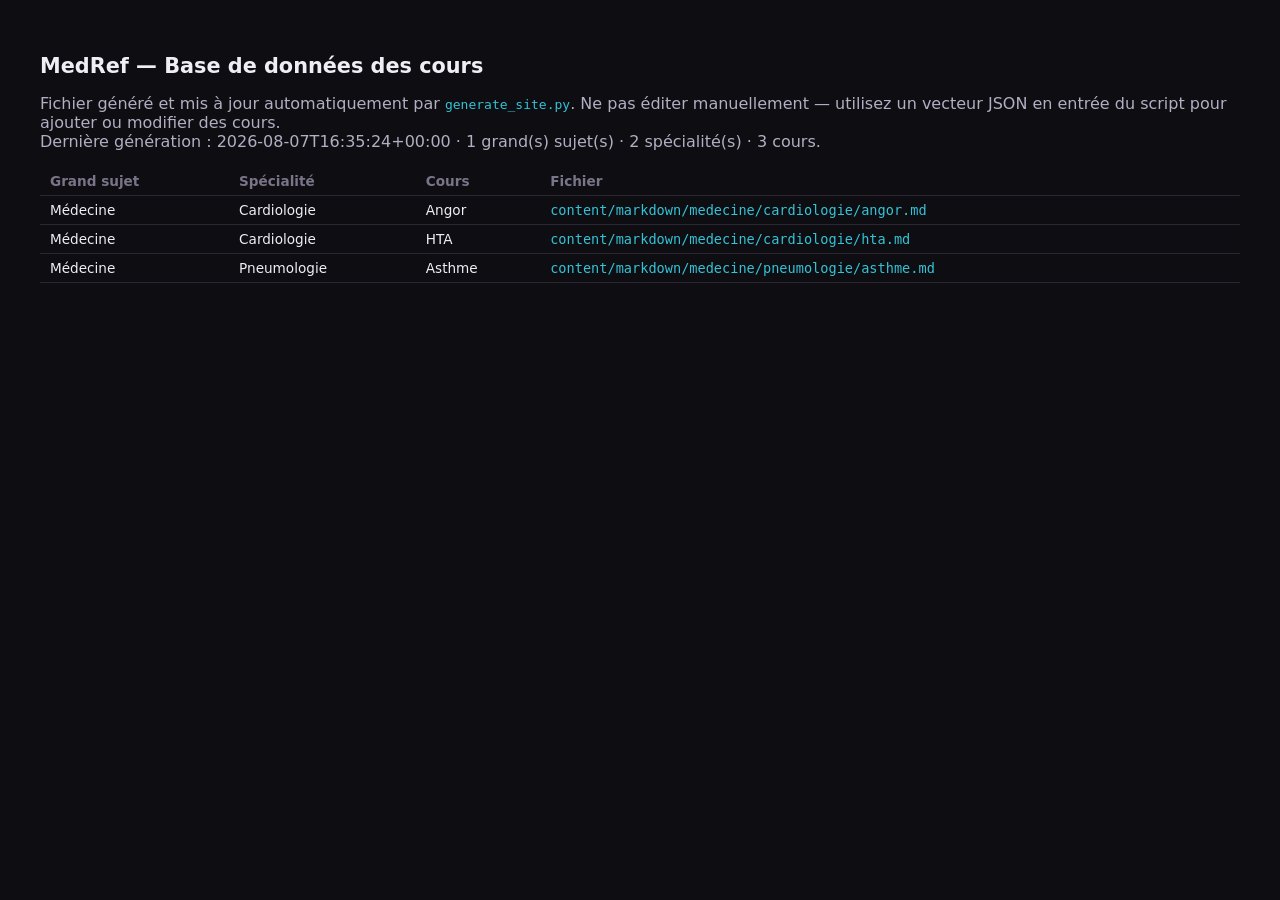
==== content/database.html @ 83025006 "Initial commit" ====
<!DOCTYPE html>
<html lang="fr">
<head>
<meta charset="UTF-8">
<title>MedRef — Base de données des cours (générée automatiquement)</title>
<meta name="robots" content="noindex">
<style>
  body { font-family: system-ui, sans-serif; background:#0e0d12; color:#f0eef5; padding:2rem; }
  h1 { font-size:1.3rem; }
  p { color:#b3aec2; }
  table { border-collapse: collapse; width:100%; font-size:0.85rem; margin-top:1rem; }
  th, td { text-align:left; padding:6px 10px; border-bottom:1px solid #2a2733; }
  th { color:#7a7488; font-weight:600; }
  code { color:#33c3d6; }
</style>
</head>
<body>
<h1>MedRef — Base de données des cours</h1>
<p>
  Fichier généré et mis à jour automatiquement par <code>generate_site.py</code>.
  Ne pas éditer manuellement — utilisez un vecteur JSON en entrée du script pour ajouter ou modifier des cours.
  <br>Dernière génération : 2026-08-07T16:35:24+00:00 ·
  1 grand(s) sujet(s) · 2 spécialité(s) · 3 cours.
</p>
<table>
<thead><tr><th>Grand sujet</th><th>Spécialité</th><th>Cours</th><th>Fichier</th></tr></thead>
<tbody>
<tr><td>Médecine</td><td>Cardiologie</td><td>Angor</td><td><code>content/markdown/medecine/cardiologie/angor.md</code></td></tr><tr><td>Médecine</td><td>Cardiologie</td><td>HTA</td><td><code>content/markdown/medecine/cardiologie/hta.md</code></td></tr><tr><td>Médecine</td><td>Pneumologie</td><td>Asthme</td><td><code>content/markdown/medecine/pneumologie/asthme.md</code></td></tr>
</tbody>
</table>

<!-- Données consommées par le frontend (assets/js/dataLoader.js) : NE PAS RENOMMER cet id. -->
<script type="application/json" id="courses-db">
{
  "generated_at": "2026-08-07T16:35:24+00:00",
  "subjects": [
    {
      "id": "medecine",
      "title": "Médecine",
      "specialties": [
        {
          "id": "cardiologie",
          "title": "Cardiologie",
          "courses": [
            {
              "id": "angor",
              "title": "Angor",
              "slug": "angor",
              "path": "content/markdown/medecine/cardiologie/angor.md",
              "keywords": [
                "douleur thoracique",
                "coronaropathie",
                "angor stable",
                "trinitrine"
              ],
              "search_blob": "Définition L'angor (angine de poitrine) traduit une ischémie myocardique transitoire, le plus souvent liée à une coronaropathie. Signes - Douleur thoracique constrictive - Déclenchée par l'effort - Calmée par le repos ou la trinitrine"
            },
            {
              "id": "hta",
              "title": "HTA",
              "slug": "hta",
              "path": "content/markdown/medecine/cardiologie/hta.md",
              "keywords": [
                "sténose de l'artère rénale",
                "hypertension artérielle",
                "pression artérielle",
                "phéochromocytome",
                "HTA"
              ],
              "search_blob": "Définition L'hypertension artérielle est une élévation chronique de la pression artérielle. Grade PAS PAD --- --- --- 1 140-159 90-99 2 160-179 100-109 Facteur de risque cardiovasculaire majeur."
            }
          ]
        },
        {
          "id": "pneumologie",
          "title": "Pneumologie",
          "courses": [
            {
              "id": "asthme",
              "title": "Asthme",
              "slug": "asthme",
              "path": "content/markdown/medecine/pneumologie/asthme.md",
              "keywords": [
                "corticoïdes inhalés",
                "bronchodilatateur",
                "dyspnée",
                "asthme",
                "DEP"
              ],
              "search_blob": "Définition L'asthme est une maladie inflammatoire chronique des voies aériennes. - Toux - Sibilants - Dyspnée"
            }
          ]
        }
      ]
    }
  ]
}
</script>
</body>
</html>
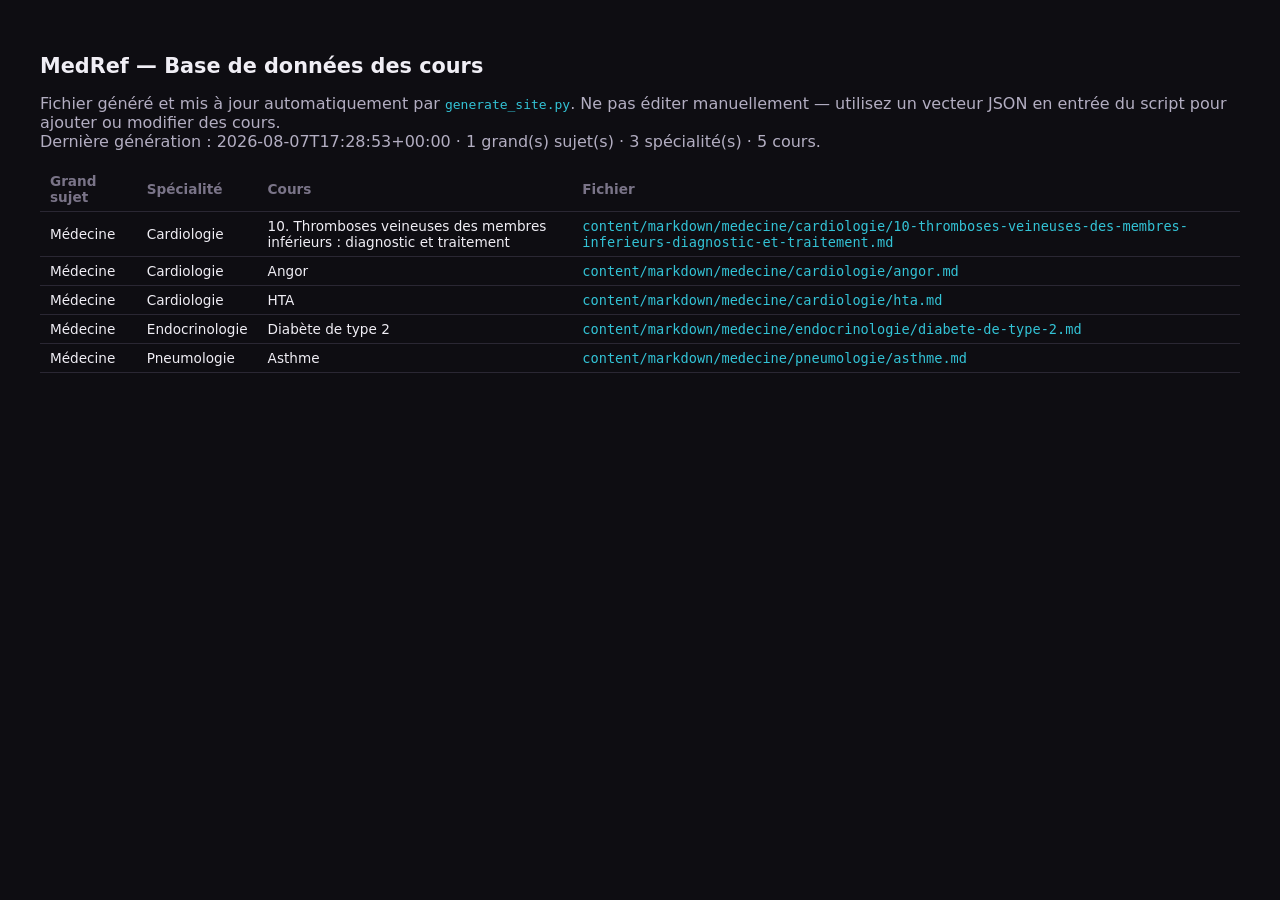
==== commit b10de985: "New Chapters" ====
--- a/content/database.html
+++ b/content/database.html
@@ -19,20 +19,20 @@
 <p>
   Fichier généré et mis à jour automatiquement par <code>generate_site.py</code>.
   Ne pas éditer manuellement — utilisez un vecteur JSON en entrée du script pour ajouter ou modifier des cours.
-  <br>Dernière génération : 2026-08-07T16:35:24+00:00 ·
-  1 grand(s) sujet(s) · 2 spécialité(s) · 3 cours.
+  <br>Dernière génération : 2026-08-07T17:28:53+00:00 ·
+  1 grand(s) sujet(s) · 3 spécialité(s) · 5 cours.
 </p>
 <table>
 <thead><tr><th>Grand sujet</th><th>Spécialité</th><th>Cours</th><th>Fichier</th></tr></thead>
 <tbody>
-<tr><td>Médecine</td><td>Cardiologie</td><td>Angor</td><td><code>content/markdown/medecine/cardiologie/angor.md</code></td></tr><tr><td>Médecine</td><td>Cardiologie</td><td>HTA</td><td><code>content/markdown/medecine/cardiologie/hta.md</code></td></tr><tr><td>Médecine</td><td>Pneumologie</td><td>Asthme</td><td><code>content/markdown/medecine/pneumologie/asthme.md</code></td></tr>
+<tr><td>Médecine</td><td>Cardiologie</td><td>10. Thromboses veineuses des membres inférieurs : diagnostic et traitement</td><td><code>content/markdown/medecine/cardiologie/10-thromboses-veineuses-des-membres-inferieurs-diagnostic-et-traitement.md</code></td></tr><tr><td>Médecine</td><td>Cardiologie</td><td>Angor</td><td><code>content/markdown/medecine/cardiologie/angor.md</code></td></tr><tr><td>Médecine</td><td>Cardiologie</td><td>HTA</td><td><code>content/markdown/medecine/cardiologie/hta.md</code></td></tr><tr><td>Médecine</td><td>Endocrinologie</td><td>Diabète de type 2</td><td><code>content/markdown/medecine/endocrinologie/diabete-de-type-2.md</code></td></tr><tr><td>Médecine</td><td>Pneumologie</td><td>Asthme</td><td><code>content/markdown/medecine/pneumologie/asthme.md</code></td></tr>
 </tbody>
 </table>
 
 <!-- Données consommées par le frontend (assets/js/dataLoader.js) : NE PAS RENOMMER cet id. -->
 <script type="application/json" id="courses-db">
 {
-  "generated_at": "2026-08-07T16:35:24+00:00",
+  "generated_at": "2026-08-07T17:28:53+00:00",
   "subjects": [
     {
       "id": "medecine",
@@ -42,6 +42,43 @@
           "id": "cardiologie",
           "title": "Cardiologie",
           "courses": [
+            {
+              "id": "10-thromboses-veineuses-des-membres-inferieurs-diagnostic-et-traitement",
+              "title": "10. Thromboses veineuses des membres inférieurs : diagnostic et traitement",
+              "slug": "10-thromboses-veineuses-des-membres-inferieurs-diagnostic-et-traitement",
+              "path": "content/markdown/medecine/cardiologie/10-thromboses-veineuses-des-membres-inferieurs-diagnostic-et-traitement.md",
+              "keywords": [
+                "Bas de contention veineuse élastique",
+                "Echo-doppler veineux des MI",
+                "Phlébite bleue de grégaire",
+                "Thrombectomie chirurgicale",
+                "Phlébographie bilatérale",
+                "Phlegmatia alba Dolens",
+                "Sd post-thrombotiques",
+                "Filtre cave inférieur",
+                "Signe de la pancarte",
+                "Triade de Virchow",
+                "Signe de Hommans",
+                "Fibrinolytiques",
+                "Score de Wells",
+                "HBPM préventif",
+                "Streptokinase",
+                "HBPM curatif",
+                "Fondaparinux",
+                "Embolectomie",
+                "Tinzaparine",
+                "Enoxaparine",
+                "Fluindione",
+                "D-dimères",
+                "Warfarine",
+                "urokinase",
+                "HNF",
+                "TCA",
+                "AVK",
+                "INR"
+              ],
+              "search_blob": "Introduction : La TVP des Ml est définie par la constitution, le développement, et la fixation d'un caillot sanguin cruorique dans une ou plusieurs veines sous aponévrotiques des Ml. Sa principale complication reste l'embolie pulmonaire. I. Diagnostic : 1) Diagnostic positif: TDD = phlébite su raie. 1.1) Facteurs prédisposant à la MTE : Triade de Virchow: traumatisme de l'endothélium + stase sanguine + hypercoagulabilité sanguine. Acquis: - Age avancé. - ATCDS de maladie thromboembolique. - Chirurgie (hanche++, genou ... ) - Immobilisation prolongée : Alitement récent, long voyage en avion, ... - Grossesse, post-partum, contraception OP, tamoxifène ... - Cancer +++ : ex : kc de prostate chez l' homme, et kc du sein chez la femme. - Autres : sd de Cokett, cardiopathie, cirrhose, syndrome néphrotique, SAPL. .. Congénitaux : - Résistance à la protéine C activée - Mutation du gène de la prothrombine - Déficit en protéine S, en protéine C, en antithrombine Ill ... 1.2) Clinique : Douleur spontanée ou provoquée du mollet Tension du mollet (= œdème) : signe de Hommans (douleur provoquée à la dorsiflexion), ↓ du ballotement du mollet. Augmentation température cutanée locale. Fébricule avec pouls dissocié (Signe de la pancarte) Présomption clinique selon le score de Wells. Variable Points :--- :---: Parésie, paralysie ou immobilisation plâtrée récente des Ml 1 Chirurgie récente < 4 semaines ou alitement récent > 3 jours 1 Cancer évolutif connu (traitement en cours ou < 6 mois ou palliatif) 1 Sensibilité le long du trajet veineux profond 1 Œdème généralisé du Ml 1 Œdème du mollet > 3 cm par rapport au mollet controlatéral (mesuré 10 cm sous la tubérosité tibiale antérieure) 1 Œdème prenant le godet 1 Développement d'une circulation collatérale superficielle (veines non variqueuses) 1 Diagnostic différentiel de TVP au moins aussi probable que celui de TVP - 2 Probabilité clinique (3 niveaux) Total :--- :---: Faible < 0 Intermédiaire 1 ou 2 Forte > 3 1.3) Paraclinique : Biologie : D-dimères : La valeur prédictive négative d'une élévation des D-dimères est forte (> 95 %). Le diagnostic de MTEV est très peu probable lorsque le taux est normal. Le dosage des D-dimères est donc utilisé essentiellement pour exclure le diagnostic de MTEV chez les patients dont le score de probabilité clinique est faible ou intermédiaire. Echo-doppler veineux des MI : +++ en 1 ère intention si forte probabilité clinique (Sensibilité : 98%, spécificité : 97%). - Perte de la compressibilité de la veine - Signal hyperéchogène intra-huméral. - Circulation collatérale. Phlébographie bilatérale au fil de l'eau avec temps cavographique : - Aspect feuilleté . - Lacune convexe. - Raréfaction du réseau veineux profond par comparaison controlatérale. - Développement d'une collatéralité profonde et/ou superficielle. 2) Diagnostic différentiel : Phlébite superficielle Déchirure musculaire Lymphangite ou érysipèle Syndrome des loges Lymphoedème Compression veineuse extrinsèque 3) Formes clinique"
+            },
             {
               "id": "angor",
               "title": "Angor",
@@ -72,6 +109,27 @@
           ]
         },
         {
+          "id": "endocrinologie",
+          "title": "Endocrinologie",
+          "courses": [
+            {
+              "id": "diabete-de-type-2",
+              "title": "Diabète de type 2",
+              "slug": "diabete-de-type-2",
+              "path": "content/markdown/medecine/endocrinologie/diabete-de-type-2.md",
+              "keywords": [
+                "insulinorésistance",
+                "diabète de type 2",
+                "rétinopathie",
+                "néphropathie",
+                "metformine",
+                "HbA1c"
+              ],
+              "search_blob": "Définition Le diabète de type 2 est une hyperglycémie chronique liée à une insulinorésistance associée à un déficit relatif de l'insulinosécrétion. Critères diagnostiques Critère Seuil --- --- Glycémie à jeun ≥ 1,26 g/L (2 fois) Glycémie aléatoire + symptômes ≥ 2 g/L HbA1c ≥ 6,5 % Complications - Microangiopathiques : rétinopathie, néphropathie, neuropathie - Macroangiopathiques : coronaropathie, AVC, artériopathie des membres inférieurs Le dépistage annuel des complications est indispensable dès le diagnostic. Traitement de première ligne La metformine reste le traitement de première intention en l'absence de contre-indication."
+            }
+          ]
+        },
+        {
           "id": "pneumologie",
           "title": "Pneumologie",
           "courses": [
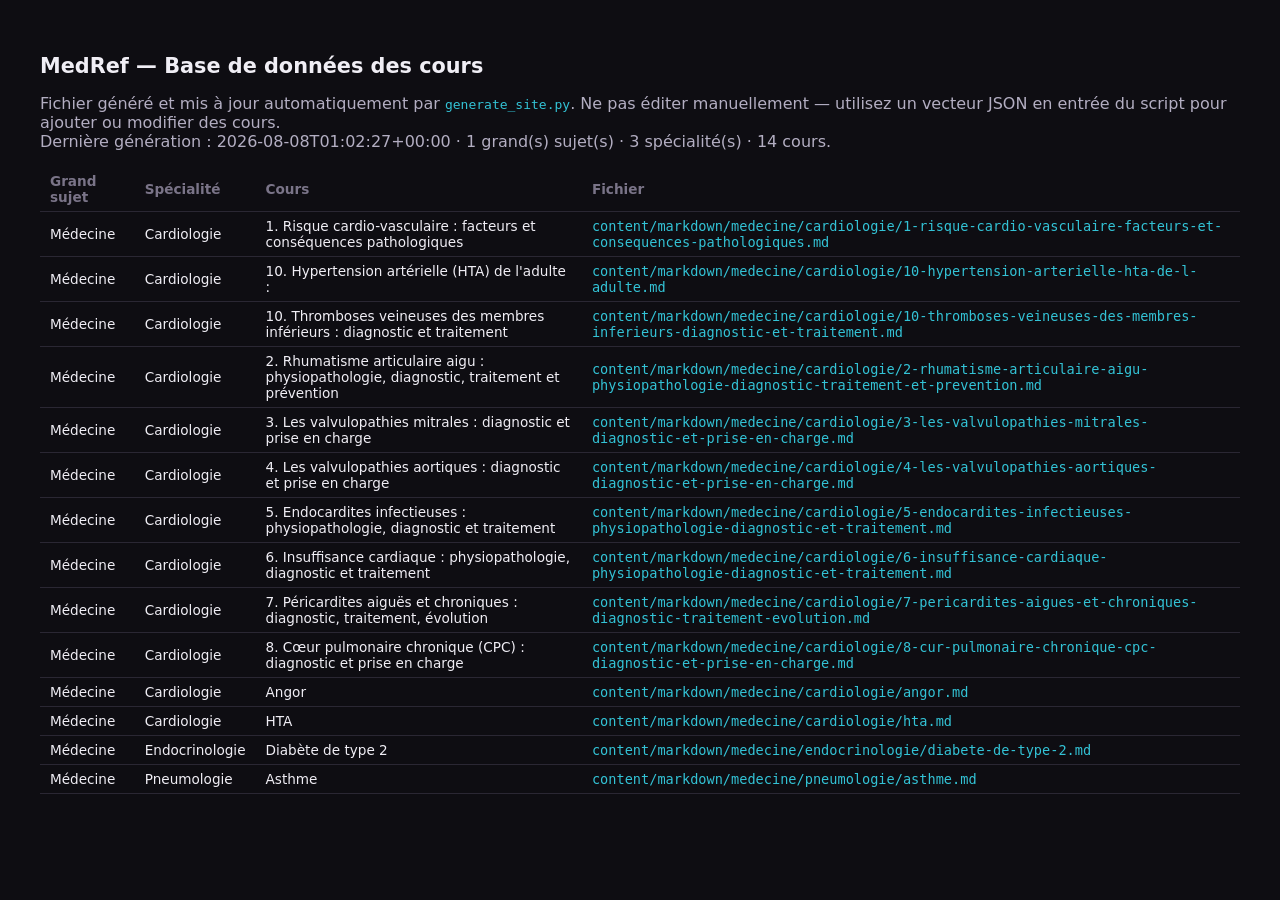
==== commit 0434c0ed: "New Chapters" ====
--- a/content/database.html
+++ b/content/database.html
@@ -19,20 +19,20 @@
 <p>
   Fichier généré et mis à jour automatiquement par <code>generate_site.py</code>.
   Ne pas éditer manuellement — utilisez un vecteur JSON en entrée du script pour ajouter ou modifier des cours.
-  <br>Dernière génération : 2026-08-07T17:28:53+00:00 ·
-  1 grand(s) sujet(s) · 3 spécialité(s) · 5 cours.
+  <br>Dernière génération : 2026-08-08T01:02:27+00:00 ·
+  1 grand(s) sujet(s) · 3 spécialité(s) · 14 cours.
 </p>
 <table>
 <thead><tr><th>Grand sujet</th><th>Spécialité</th><th>Cours</th><th>Fichier</th></tr></thead>
 <tbody>
-<tr><td>Médecine</td><td>Cardiologie</td><td>10. Thromboses veineuses des membres inférieurs : diagnostic et traitement</td><td><code>content/markdown/medecine/cardiologie/10-thromboses-veineuses-des-membres-inferieurs-diagnostic-et-traitement.md</code></td></tr><tr><td>Médecine</td><td>Cardiologie</td><td>Angor</td><td><code>content/markdown/medecine/cardiologie/angor.md</code></td></tr><tr><td>Médecine</td><td>Cardiologie</td><td>HTA</td><td><code>content/markdown/medecine/cardiologie/hta.md</code></td></tr><tr><td>Médecine</td><td>Endocrinologie</td><td>Diabète de type 2</td><td><code>content/markdown/medecine/endocrinologie/diabete-de-type-2.md</code></td></tr><tr><td>Médecine</td><td>Pneumologie</td><td>Asthme</td><td><code>content/markdown/medecine/pneumologie/asthme.md</code></td></tr>
+<tr><td>Médecine</td><td>Cardiologie</td><td>1. Risque cardio-vasculaire : facteurs et conséquences pathologiques</td><td><code>content/markdown/medecine/cardiologie/1-risque-cardio-vasculaire-facteurs-et-consequences-pathologiques.md</code></td></tr><tr><td>Médecine</td><td>Cardiologie</td><td>10. Hypertension artérielle (HTA) de l'adulte :</td><td><code>content/markdown/medecine/cardiologie/10-hypertension-arterielle-hta-de-l-adulte.md</code></td></tr><tr><td>Médecine</td><td>Cardiologie</td><td>10. Thromboses veineuses des membres inférieurs : diagnostic et traitement</td><td><code>content/markdown/medecine/cardiologie/10-thromboses-veineuses-des-membres-inferieurs-diagnostic-et-traitement.md</code></td></tr><tr><td>Médecine</td><td>Cardiologie</td><td>2. Rhumatisme articulaire aigu : physiopathologie, diagnostic, traitement et prévention</td><td><code>content/markdown/medecine/cardiologie/2-rhumatisme-articulaire-aigu-physiopathologie-diagnostic-traitement-et-prevention.md</code></td></tr><tr><td>Médecine</td><td>Cardiologie</td><td>3. Les valvulopathies mitrales : diagnostic et prise en charge</td><td><code>content/markdown/medecine/cardiologie/3-les-valvulopathies-mitrales-diagnostic-et-prise-en-charge.md</code></td></tr><tr><td>Médecine</td><td>Cardiologie</td><td>4. Les valvulopathies aortiques : diagnostic et prise en charge</td><td><code>content/markdown/medecine/cardiologie/4-les-valvulopathies-aortiques-diagnostic-et-prise-en-charge.md</code></td></tr><tr><td>Médecine</td><td>Cardiologie</td><td>5. Endocardites infectieuses : physiopathologie, diagnostic et traitement</td><td><code>content/markdown/medecine/cardiologie/5-endocardites-infectieuses-physiopathologie-diagnostic-et-traitement.md</code></td></tr><tr><td>Médecine</td><td>Cardiologie</td><td>6. Insuffisance cardiaque : physiopathologie, diagnostic et traitement</td><td><code>content/markdown/medecine/cardiologie/6-insuffisance-cardiaque-physiopathologie-diagnostic-et-traitement.md</code></td></tr><tr><td>Médecine</td><td>Cardiologie</td><td>7. Péricardites aiguës et chroniques : diagnostic, traitement, évolution</td><td><code>content/markdown/medecine/cardiologie/7-pericardites-aigues-et-chroniques-diagnostic-traitement-evolution.md</code></td></tr><tr><td>Médecine</td><td>Cardiologie</td><td>8. Cœur pulmonaire chronique (CPC) : diagnostic et prise en charge</td><td><code>content/markdown/medecine/cardiologie/8-cur-pulmonaire-chronique-cpc-diagnostic-et-prise-en-charge.md</code></td></tr><tr><td>Médecine</td><td>Cardiologie</td><td>Angor</td><td><code>content/markdown/medecine/cardiologie/angor.md</code></td></tr><tr><td>Médecine</td><td>Cardiologie</td><td>HTA</td><td><code>content/markdown/medecine/cardiologie/hta.md</code></td></tr><tr><td>Médecine</td><td>Endocrinologie</td><td>Diabète de type 2</td><td><code>content/markdown/medecine/endocrinologie/diabete-de-type-2.md</code></td></tr><tr><td>Médecine</td><td>Pneumologie</td><td>Asthme</td><td><code>content/markdown/medecine/pneumologie/asthme.md</code></td></tr>
 </tbody>
 </table>
 
 <!-- Données consommées par le frontend (assets/js/dataLoader.js) : NE PAS RENOMMER cet id. -->
 <script type="application/json" id="courses-db">
 {
-  "generated_at": "2026-08-07T17:28:53+00:00",
+  "generated_at": "2026-08-08T01:02:27+00:00",
   "subjects": [
     {
       "id": "medecine",
@@ -42,6 +42,68 @@
           "id": "cardiologie",
           "title": "Cardiologie",
           "courses": [
+            {
+              "id": "1-risque-cardio-vasculaire-facteurs-et-consequences-pathologiques",
+              "title": "1. Risque cardio-vasculaire : facteurs et conséquences pathologiques",
+              "slug": "1-risque-cardio-vasculaire-facteurs-et-consequences-pathologiques",
+              "path": "content/markdown/medecine/cardiologie/1-risque-cardio-vasculaire-facteurs-et-consequences-pathologiques.md",
+              "keywords": [
+                "IDM ou mort subite ≤ 55ans chez père ou ≤ 65ans chez mère",
+                "Circonférence abdominale <102cm homme et <88cm femme",
+                "HTA : PAS ≥ 140mmHg et/ou PAD ≥ 90mmHg",
+                "Seuil risque coronarien : 115/75mmHg",
+                "L'hypertrophie ventriculaire gauche",
+                "Homme ≥ 45ans – Femme ≥ 55ans",
+                "Obésité morbide > 40",
+                "Syndrome métabolique",
+                "IMC = Poids/Taille2",
+                "La microalbuminurie",
+                "Surpoids IMC > 27",
+                "Obésité IMC > 30",
+                "Paquets/années",
+                "HDL < 0,40mg/l",
+                "TA≥130/85mmHg",
+                "GAJ ≥1,10g/l",
+                "TG ≥ 1,50g/l"
+              ],
+              "search_blob": "Introduction : = Tout état physiologique, pathologique ou habitudes de vie susceptible de s'associer à une incidence accrue de maladie cardio­ vasculaire. I. FDR cardiovasculaire constitutionnels : non modifiables L'âge : Homme ≥ 45ans – Femme ≥ 55ans Les lésions d'athérosclérose apparaissent précocement et s'aggravent avec l'âge, ceci qui reflète la durée d'exposition d'un individu aux autres facteurs de risque cardiovasculaire. Le sexe : L'homme à un risque d'athérosclérose plus élevé que la femme, cette protection est liée à l'influence bénéfique des œstrogènes naturels sur le profil lipidique, la sensibilité à l'insuline et sur PA, elle disparaît 10-15ans après ménopause. Il est actuellement prouvé que le ttt hormonal substitutif n'est pas protecteur, il ↑ le risque de maladie cardiovasculaire. L'hérédité : Les ATCD familiaux de maladie coronaire précoce, ↑ RCV: IDM ou mort subite ≤ 55ans chez père ou ≤ 65ans chez mère. Facilement accessibles à l'interrogatoire. II. FDR environnementaux modifiables Le diabète : Associé à une ↑ du RCV. ■ Pour le diabète type 1 : le risque apparaît dés l'âge de 30ans, il est d'autant plus important que le contrôle glycémique est mauvais et qu'il y a néphropathie. ■ Le diabète type II et l'intolérance au glucose sont associés à un RCV majeur, en raison de l'association à autres FDR comme l'HTA, l'obésité surtout androïde. L'HTA : PAS ≥ 140mmHg et/ou PAD ≥ 90mmHg Pour le risque d'AVC : relation continue sans effet seuil Pour le risque coronarien : relation continue avec effet seuil : 115/75mmHg Le tabac : En plus de son effet carcinogène, le tabagisme est un FDR majeur d'athérosclérose qu'il soit actif ou passif, effets délétères liés à la quantité quotidienne consommée, l'âge de début et la durée de l'exposition : chiffré en paquets/années (nombre de paquets/jour x le nombre d'années d'exposition). Le risque ↑ linéairement avec l' ↑ nombre de paquets/années. Mécanismes : stress oxydatif VC, hémoconcentration, hyperfibrinémie : agression de l'endothélium vasculaire. Les dyslipidémies : FDR important pour les coronaropathies : l'élévation du cholestérol total est de sa fraction LDL, la diminution du HDL. L'obésité : Evaluée par l'indice de masse corporelle IMC = Poids/Taille2. Surpoids IMC > 27, Obésité IMC > 30, Obésité morbide > 40 C'est l'obésité androïde avec une élévation de la masse grasse intra abdominale qui ↑ le plus le RCV ; elle est mesurée par la circonférence abdominale (<102cm homme et <88cm femme) Le syndrome métabolique : entité clinico-biologique défini par l'association d'au moins 3 des FDR suivants : – GAJ ≥1,10g/l – TA≥130/85mmHg – TG ≥ 1,50g/l – HDL < 0,40mg/l – Obésité androïde. Autres FDR : de + en + nombreux ■ L'hypertrophie ventriculaire gauche ■ La sédentarité ■ La microalbuminurie ■ Les facteurs psychosociaux ■ Le traitement substitutif de la ménopause : ↑ le risque de survenue d'événement cardiovasculaire, d'événements thromboemboliques et d'AVC chez les femmes ménopausées avec ou sans "
+            },
+            {
+              "id": "10-hypertension-arterielle-hta-de-l-adulte",
+              "title": "10. Hypertension artérielle (HTA) de l'adulte :",
+              "slug": "10-hypertension-arterielle-hta-de-l-adulte",
+              "path": "content/markdown/medecine/cardiologie/10-hypertension-arterielle-hta-de-l-adulte.md",
+              "keywords": [
+                "Triade classique : HTA, Œdème, Protéinurie",
+                "Corticothérapie prénatale < 34 SA",
+                "Protéinurie ≥ 0,3 g/24h",
+                "Objectif <140/90mmHg",
+                "Objectif <130/80mmHg",
+                "Grade 1 PAS 140-159",
+                "Grade 2 PAS 160-179",
+                "Hydrochlorothiazide",
+                "Toxémie gravidique",
+                "Grade 3 PAS ≥ 180",
+                "Alpha méthyl Dopa",
+                "INC VI - OMS 99",
+                "Régime hyposodé",
+                "Sulfate de Mg2+",
+                "Spironolactone",
+                "HELLP syndrome",
+                "PAS ≥ 140mmHg",
+                "PAD ≥ 90mmHg",
+                "Nicardipine",
+                "Furosémide",
+                "Nifédipine",
+                "Captopril",
+                "Valsartan",
+                "Eclampsie",
+                "Ramipril",
+                "Losartan",
+                "Aténolol"
+              ],
+              "search_blob": "Epidémiologie, physiopathologie, classification, Etiologies des HT A secondaires, Traitement de l'HTA essentielle, évolution Hypertension artérielle de la grossesse: diagnostic, complications, traitement Epidémiologie, physiopathologie, classification I. Epidémiologie : Maladie chronique très fréquente ➔ problème majeur de santé publique. Prévalence élevée aux alentours de 25% au monde. 1ère cause de mortalité (OMS): 17 millions/ an Facteur de risque cardiovasculaire majeur. Facteurs prédisposant de l'HTA essentielle : - Âge : prévalence 1' chez les sujets âgés - Sexe : homme> femme - Facteurs génétiques: ATCD familiaux, race noire - Facteurs environnementaux : consommation excessive de sel, alcool, tabac, obésité ... II. Physiopathologie : 1) Facteurs de la pression artérielle : La PA dépend de 4 facteurs : Débit cardiaque (DC) Volume du sang artériel (volémie) Elasticité de parois artérielles (compliance artérielle) Résistances périphériques RP (calibre des artérioles) 2) Régulation de la PA: la PA est régulée en permanence. Cette régulation est à court terme nerveuse (met en jeu les barorécepteurs), à moyen terme neurohormonale et à long terme hormonale (SRAA). 3) Types de l'HTA: HTA essentielle (95%) : sans cause évidente, multifactorielle. HTA secondaire (5%) : cause endocrinienne ou rénale identifiée. III. Classification : ☞ INC VI - OMS 99 CATEGORIE TA SYSTOLIQUE (mmHg) TA DIASTOLIQUE (mmHg) :--- :--- :--- TA OPTIMALE < 120 < 80 TA NORMALE < 130 < 85 TAN/HAUTE 130 - 139 85 - 89 - HYPERTENSION GRADE III 140 - 159 90- 99 GRADE II 160 - 179 100 - 109 GRADE I ≥ 180 ≥ 110 ► Confirmer le diagnostic avec des mesures tensionnelles en dehors du cabinet médical. ► Pour évaluer le pronostic, on prend en compte l'existence des autres facteurs de risque. Autre facteur de risque et histoire de la maladie Pression artérielle (mmHg) :--- :--- :--- :--- Grade 1 (HTA légère) PAS 140-159 ou PAD 90-99 Grade 2 (HTA modérée) PAS 160-179 ou PAD 100-109 Grade 3 (HTA sévère) PAS ≥ 180 ou PAD ≥ 110 I - Pas d'autre facteur de risque Risque faible Risque moyen Risque élevé II - 1-2 facteurs de risque Risque moyen Risque moyen Risque très élevé III - 3 facteurs de risque ou plus ou atteinte des organes cibles ou diabète Risque élevé Risque élevé Risque très élevé IV - Pathologies cardiovasculaires associées Risque très élevé Risque très élevé Risque très élevé Etiologies des HTA secondaires HTA réno-vasculaire (sténose de l'artère rénale) : Etiologie la + fréquente, curable par la revascularisation. Coarctation de l'aorte: HTA, souffle systolique éjectionnel, absence pouls fémoral Causes rénales : - IRC - Néphropathies glomérulaires chroniques, - Néphropathies tubulo-interstitielles, - Néphropathies vasculaires, - Polykystose rénale. Causes endocriniennes : - Hyper aldostéronisme primaire : adénome le plus souvent, parfois hyperplasies bilatérales des surrénales. - Phéochromocytome (sécrétion adrénaline et NA) - Cushing - Acromégalie - Hyperthyroïdie - Hyperparathyroï"
+            },
             {
               "id": "10-thromboses-veineuses-des-membres-inferieurs-diagnostic-et-traitement",
               "title": "10. Thromboses veineuses des membres inférieurs : diagnostic et traitement",
@@ -80,6 +142,237 @@
               "search_blob": "Introduction : La TVP des Ml est définie par la constitution, le développement, et la fixation d'un caillot sanguin cruorique dans une ou plusieurs veines sous aponévrotiques des Ml. Sa principale complication reste l'embolie pulmonaire. I. Diagnostic : 1) Diagnostic positif: TDD = phlébite su raie. 1.1) Facteurs prédisposant à la MTE : Triade de Virchow: traumatisme de l'endothélium + stase sanguine + hypercoagulabilité sanguine. Acquis: - Age avancé. - ATCDS de maladie thromboembolique. - Chirurgie (hanche++, genou ... ) - Immobilisation prolongée : Alitement récent, long voyage en avion, ... - Grossesse, post-partum, contraception OP, tamoxifène ... - Cancer +++ : ex : kc de prostate chez l' homme, et kc du sein chez la femme. - Autres : sd de Cokett, cardiopathie, cirrhose, syndrome néphrotique, SAPL. .. Congénitaux : - Résistance à la protéine C activée - Mutation du gène de la prothrombine - Déficit en protéine S, en protéine C, en antithrombine Ill ... 1.2) Clinique : Douleur spontanée ou provoquée du mollet Tension du mollet (= œdème) : signe de Hommans (douleur provoquée à la dorsiflexion), ↓ du ballotement du mollet. Augmentation température cutanée locale. Fébricule avec pouls dissocié (Signe de la pancarte) Présomption clinique selon le score de Wells. Variable Points :--- :---: Parésie, paralysie ou immobilisation plâtrée récente des Ml 1 Chirurgie récente < 4 semaines ou alitement récent > 3 jours 1 Cancer évolutif connu (traitement en cours ou < 6 mois ou palliatif) 1 Sensibilité le long du trajet veineux profond 1 Œdème généralisé du Ml 1 Œdème du mollet > 3 cm par rapport au mollet controlatéral (mesuré 10 cm sous la tubérosité tibiale antérieure) 1 Œdème prenant le godet 1 Développement d'une circulation collatérale superficielle (veines non variqueuses) 1 Diagnostic différentiel de TVP au moins aussi probable que celui de TVP - 2 Probabilité clinique (3 niveaux) Total :--- :---: Faible < 0 Intermédiaire 1 ou 2 Forte > 3 1.3) Paraclinique : Biologie : D-dimères : La valeur prédictive négative d'une élévation des D-dimères est forte (> 95 %). Le diagnostic de MTEV est très peu probable lorsque le taux est normal. Le dosage des D-dimères est donc utilisé essentiellement pour exclure le diagnostic de MTEV chez les patients dont le score de probabilité clinique est faible ou intermédiaire. Echo-doppler veineux des MI : +++ en 1 ère intention si forte probabilité clinique (Sensibilité : 98%, spécificité : 97%). - Perte de la compressibilité de la veine - Signal hyperéchogène intra-huméral. - Circulation collatérale. Phlébographie bilatérale au fil de l'eau avec temps cavographique : - Aspect feuilleté . - Lacune convexe. - Raréfaction du réseau veineux profond par comparaison controlatérale. - Développement d'une collatéralité profonde et/ou superficielle. 2) Diagnostic différentiel : Phlébite superficielle Déchirure musculaire Lymphangite ou érysipèle Syndrome des loges Lymphoedème Compression veineuse extrinsèque 3) Formes clinique"
             },
             {
+              "id": "2-rhumatisme-articulaire-aigu-physiopathologie-diagnostic-traitement-et-prevention",
+              "title": "2. Rhumatisme articulaire aigu : physiopathologie, diagnostic, traitement et prévention",
+              "slug": "2-rhumatisme-articulaire-aigu-physiopathologie-diagnostic-traitement-et-prevention",
+              "path": "content/markdown/medecine/cardiologie/2-rhumatisme-articulaire-aigu-physiopathologie-diagnostic-traitement-et-prevention.md",
+              "keywords": [
+                "VS accélérée > 60 mm à la 1ère h",
+                "Nodules sous-cutanés de Meynet",
+                "Erythème marginé de Besnier",
+                "Polyarthrite aigue fébrile",
+                "Critères de Jones modifiés",
+                "Chorée aigue de Sydenham",
+                "Acide acétylsalicylique",
+                "Benzathine-Pénicilline",
+                "Cardite rhumatismale",
+                "Fibrinogène > 4 g/1",
+                "Souffle de RAo",
+                "Souffle d'IAo",
+                "Souffle de RM",
+                "Pénicilline G",
+                "Erythromycine",
+                "Souffle d'IM",
+                "Extencilline",
+                "ASLO > 200U",
+                "CRP élevée",
+                "PR allongé",
+                "Prednisone",
+                "Aspirine"
+              ],
+              "search_blob": "Introduction : C'est une maladie inflammatoire systémique non suppurative secondaire à une infection des voies aériennes supérieures par le streptocoque ~ hémolytique du groupe A. Il vient au 1er rang des Sd post streptococciques. I. Physiopathologie : A la suite de l'infection streptococcique, l'organisme produit des Ac dirigés contre les Ag streptococciques, et surtout contre les ASLO (Antistreptolysine 0). Le RAA est l'expression clinique d'un conflit immunologique touchant les articulations, le cœur, le SNC et les tissus sous cutanés. L'atteint élective de ces divers tissus est due à une parenté antigénique entre ces tissus et certains constituants de la paroi du streptocoque ~ hémolytique du groupe A. Il existe très probablement une prédisposition génétique de l'hôte vue la fréquence des infections pharyngées à streptocoque et la rareté du RAA. II. Diagnostic : 1) Clinique : - RAA Exceptionnelle avant 3 ans et Rare après 20 ans - Les signes cliniques du RAA apparaissent 2 à 3 sem après une infection streptococcique pharyngée non ou mal traitée. Signes généraux: Début brutal Fièvre: Quasi-constante, de 38,5 à 40°c Malaise générale Douleurs abdominales Signes articulaires+++ : ■ Forme typique: Polyarthrite a igue fébrile Atteinte inflammatoire (gonflement, douleur, chaleur) des grosses articulations (genoux, chevilles, coudes et poignets) Fugace (siège variable d'un jour à l'autre) et migratrice. ■ Formes atypiques: Monoarthrite, atteinte des petites articulations, simples arthralgies sans arthrites ... Signes cutanés: Inconstants, les plus typiques sont: Nodules sous-cutanés de Meynet. Erythème marginé de Besnier. ➔ Les signes cutanés sont toujours associés à une cardite sévère. Signes neurologiques: Chorée aigue de Sydenham: ce sont des mouvements Involontaires caractéristiques: Maladroits, Brutaux, S'exagèrent à l'effort et à l'émotion, diminuent au repos, et disparaissent pendant le sommeil. Signes cardiaques : La cardite rhumatismale est le risque majeur qui justifie la surveillance 2x/ j de tout malade atteint de RAA. Les signes de cardite sont contemporains au début de la maladie (dans les 2è - 3è semaine de la maladie). Toutes les tuniques peuvent être atteintes l'endocarde est le pus touché, elle se traduit par l'apparition : d'un souffle d'IM ou d'IAo ou les 2 associés. Plus tardivement peut apparaitre un souffle de RM ou de RAo Le RM ne s'observe jamais dans les formes dépistées tôt et traitées correctement. La péricardite peut être isolée ou survenir dans le cadre d'une pancardite. Quant à la myocardite, elle survient souvent dans un tableau de pancardite avec défaillance cardiaque globale 2) Paraclinique : ❖ Bilan biologique: ■ Signes traduisant un Sd inflammatoire : sont tjrs présentes et constituent un fidèle témoin de l'évolutivité de la mdie. VS accélérée> 60 mm à la 1ère h; Fibrinogène> 4 g/1 ; CRP élevée; NFS: Anémie modérée de type inflammatoire, avec hyperleucocytose GB >10.000/mm 3. ■ Signes biologiques en faveur d'infect"
+            },
+            {
+              "id": "3-les-valvulopathies-mitrales-diagnostic-et-prise-en-charge",
+              "title": "3. Les valvulopathies mitrales : diagnostic et prise en charge",
+              "slug": "3-les-valvulopathies-mitrales-diagnostic-et-prise-en-charge",
+              "path": "content/markdown/medecine/cardiologie/3-les-valvulopathies-mitrales-diagnostic-et-prise-en-charge.md",
+              "keywords": [
+                "Souffle holosystolique de régurgitation",
+                "Indice de Sokolow SV1 + RV5 > 35mm",
+                "Claquement d'ouverture mitrale",
+                "Remplacement valvulaire mitral",
+                "Dilatation mitrale percutanée",
+                "Faciès mitral de Shattuk",
+                "Plastie de valve mitrale",
+                "Commissurotomie mitrale",
+                "Galop protodiastolique",
+                "Orifice mitral < 2cm2",
+                "Roulement diastolique",
+                "Souffle Graham Steel",
+                "Triade de Durozier",
+                "Lignes B de Kerley",
+                "Signe de Carvalho",
+                "Maladie de Barlow",
+                "Amoxicilline 3g",
+                "Ballon d'Inoué",
+                "Eclat de B1",
+                "HAG",
+                "HVD",
+                "HVG",
+                "B3"
+              ],
+              "search_blob": "Rétrécissement mitral (RM) Introduction : Réduction permanente du calibre de l'orifice mitral (< 2cm 2 ) par fusion commissurale progressive et/ou sclérose rétractile de l'appareil valvulaire et sous-valvulaire, et enfin calcification massive de tout l'appareil valvulaire. ➔ Un gène au remplissage ventriculaire gauche pendant la diastole. Prédominance féminine. Etiologie : RAA+++, congénital ... I. Diagnostic : RM pur serré 1) Circonstances de découverte : Signes fonctionnels : Dyspnée à l'effort puis au repos (classification de la NYHA), avec orthopnée, dyspnée paroxystique nocturne. Asthénie – Palpitations (troubles du rythme) Complications : OAP – Hémoptysie – Embolie systémique. Défaillance ventriculaire droite. Examen systématique. 2) Examen physique : Inspection : Faciès mitral de Shattuk (érythrocyanose des pommettes) Retard staturo pondéral : nanisme mitral de l'enfant. Palpation de l'aire précordiale : Frémissement cataire à la pointe du cœur. Éclat palpable de B1. En cas d'HTAP : éclat palpable de B2, soulèvement systolique infundibulo pulmonaire, signe de Harzer. Auscultation cardiaque : Au foyer mitral : Triade de Durozier +++ : o Eclat de B1. o Claquement d'ouverture mitrale. o Roulement diastolique. Au foyer pulmonaire : signes d'HTAP. o Éclat du B2 pulmonaires (B2P) o Souffle diastolique d'insuffisance pulmonaire (souffle Graham Steel) Au foyer tricuspide : Souffle systolique d'insuffisance tricuspidienne (signe de Carvalho). Reste de l'examen clinique : Auscultation 2 champs pulmonaires (signe OAP : râles crépitants). Palpation des pouls périphériques. Recherche des signes d'IVD. Recherche foyer infectieux (dentaires, urinaires, ORL...) 3) Paraclinique : ❖ ECG : ■ Rythme régulier sinusal (RRS) ou AC/FA ■ Signes évocateurs : o HAG : ondes P larges, bifides en DII et biphasique en V1 avec négativité prédominante. o HVD : V1 R/S > 1. ❖ Radiographie thoracique : ■ Silhouette mitrale : o De face : cœur triangulaire. o De profil : Saillie de l'OG, réduction de l'espace clair rétrocardiaque. ■ Poumon et plèvre : o Dilatation des veines pulmonaires. o Œdème pulmonaire interstitiel avec lignes B de Kerley et comblement des culs-de-sac pleuraux. o Œdème alvéolaire à prédominance péri hilaire avec dilatation de l'AP. ❖ Echocardiographie transthoracique (ETT) : ■ Diagnostic positif : Valve épaisse – Orifice mitral rétréci ■ Quantification du RM : Evaluation de la SM par planimétrie / Evaluation du gradient mitral. ■ Retentissements : dilatation OG et VG, Septum IV paradoxal (bombé vers la côté gauche), Dilatation de la VCI et de la veine sus hépatique (VSH), Dilatation du tronc de l'artère pulmonaire (AP) – HTAP. ❖ Echographie transœsophagienne (ETO) : ■ Étude de l'anatomie valvulaire (plus précise) ■ Quantification d'une IM associée. ■ Thrombose de l'auricule gauche ou de l'oreillette gauche ■ Étude du septum inter auriculaire (SIA) ❖ Autres : Echocardiographie d'effort ; Coronarographie (pré-op chez sujet >50 ans ou si FOR cardiovasculaires"
+            },
+            {
+              "id": "4-les-valvulopathies-aortiques-diagnostic-et-prise-en-charge",
+              "title": "4. Les valvulopathies aortiques : diagnostic et prise en charge",
+              "slug": "4-les-valvulopathies-aortiques-diagnostic-et-prise-en-charge",
+              "path": "content/markdown/medecine/cardiologie/4-les-valvulopathies-aortiques-diagnostic-et-prise-en-charge.md",
+              "keywords": [
+                "Gradient de pression moyenne VG /aorte > 50mmHg",
+                "Surface valvulaire aortique < 0,75cm2",
+                "Indice de Sokolow = RV1 + SV5 > 35 mm",
+                "Souffle diastolique de régurgitation",
+                "Souffle mésosystolique éjectionnel",
+                "Double souffle crural de Durozier",
+                "Pincement de la différentielle",
+                "Angiographie sus sigmoïdienne",
+                "Signe de la manchette",
+                "Intervention de ROSS",
+                "Surcharge systolique",
+                "Abolition du B2",
+                "Signe de Musset",
+                "INR = 2 à 3",
+                "Lipothymie",
+                "Syncope",
+                "Dyspnée",
+                "Bentall",
+                "Yacoub",
+                "Angor"
+              ],
+              "search_blob": "Rétrécissement aortique (RAo) Introduction : = Obstacle à l'éjection du VG par réduction de la surface valvulaire aortique normale à moins de 3cm2 . (RAo serré si< 0, 75cm2 ) Valvulopathie la plus fréquente dans les pays occidentaux. Sa prévalence augmente avec l'âge. Le sexe masculin et le plus souvent touché. Etiologie : dégénérative (maladie de Monckeberg), RAA, congénitale (bicuspidie) ... I. Diagnostic : 1) Circonstances de découverte : Asymptomatique pendant plusieurs années. Puis symptômes d'effort+++: angor, syncope ou lipothymie, dyspnée. Stade tardif: Insuffisance cardiaque gauche puis droite. 2) Examen physique : Pouls petit et ralenti. TA: pincement de la différentielle. Palpation/ inspection : frémissement systolique au foyer aortique et au creux sus sternal. Auscultation cardiaque : - Souffle mésa systolique éjectionnel +++ max au foyer aortique, rude râpeux à double irradiation vers les vaisseaux du cou et vers la pointe. - Diminution voir extinction du B2 aortique (signe de gravité). 3) Paraclinique : ❖ ECG: ■ HVG type systolique : o Sokolow = RVl + SVS > 35 mm o Onde T (-) en VS-V6 ■ HAG - BBG incomplet (BBGI) parfois BBG complet. ■ BAV: 1•' voire 2ème, lm• degré si calcification fx de His. ❖ Radio pulmonaire : ■ Volume du cœur longtemps normal. ■ Calcification valvulaire aortique. ■ Aorte ascendante dilaté : l'arc sup droit très convexe. ❖ Echocardioqraphie : ■ Confirme un diagnostic clinique: Epaississement ou Calcification des valves dont l'ouverture est diminuée. ■ Apprécie le degré: gradient et surface ■ Donne des renseignements étiologiques. ■ Apprécie le retentissement VG (hypertrophie, fonction systolique et diastolique). ■ Recherche une valvulopathie associée et ou une pathologie de l'aorte ascendante. ❖ Coronarographie+++ pré opératoire chez patients âgés à la recherche d'une coronaropathie athéromateuse. II. Prise en charge : 1) Moyens: Critère affirmant le caractère serré du RAo : Signes fonctionnelles d'effort -Abolition du B2 HVG importante/ECG - Calcification valvulaire massive Gradient de pression moyenne VG /aorte> S0mmHg. Surface valvulaire aortique< 0, 75cm2 . Il n'y a pas de thérapeutique médicale du RAo sauf si IC. Valvuloplastie percutanée. Remplacement valvulaire : seul traitement satisfaisant - Prothèse mécanique (jeune) - Prothèse bio (âge> 75ans ou Cl des anticoagulants) - Homogreffes - Autogreffe (intervention de ROSS) 2) Indications opératoires : ► Patient symptomatique : sténose aortique serrée= chirurgie. ► Patient asymptomatique : - Dysfonction ventricule gauche associée= chirurgie. - FE/VG conservé : surveillance régulière clinique, électrique et échocardiographie dont le rythme varie en fonction du degré de la sténose : ✓ Rétrécissement modéré : surveillance 2 à 3 ans. ✓ Rétrécissement moyennement serré : tous les ans. ✓ Rétrécissement serré : tous les 6 mois. - Apparition d'un symptôme: indication à la chirurgie Insuffisance aortique (IAo) Introduction : = Absence ou insuffisance d'étanchéité dia"
+            },
+            {
+              "id": "5-endocardites-infectieuses-physiopathologie-diagnostic-et-traitement",
+              "title": "5. Endocardites infectieuses : physiopathologie, diagnostic et traitement",
+              "slug": "5-endocardites-infectieuses-physiopathologie-diagnostic-et-traitement",
+              "path": "content/markdown/medecine/cardiologie/5-endocardites-infectieuses-physiopathologie-diagnostic-et-traitement.md",
+              "keywords": [
+                "Echocardiographie (ETT et ETO)",
+                "Critères de Duke modifiés",
+                "Végétations valvulaires",
+                "Abcès péri annulaire",
+                "Placards de Janeway",
+                "Souffle cardiaque",
+                "Purpura pétéchial",
+                "Nodosités d'Osler",
+                "Fièvre prolongée",
+                "Taches de Roth",
+                "Hémocultures",
+                "Amoxicilline",
+                "Clindamycine",
+                "Gentamicine",
+                "Oxacilline"
+              ],
+              "search_blob": "Introduction : Greffe bactérienne sur l'endocarde (valvulaire++), suite à une bactériémie. Osier= subaiguë, lente++ : sur cardiopathie pré-existante. Aiguë : grave, sur endocarde sain. I. Physiopathologie : Lésion endocardique ~ fixation thrombus fibrino-plaquettaire ~ fixation du germe sur le thrombus (= végétation ) suite à une bactériémie. Conséquences : - Lésions valvulaires ( ➔ IC) + abcès des anneaux valvulaires, du septum. - Embolies : migration d'une végétation (obstruction artérielle, abcès métastatique) - Anévrysmes \"mycotiques\" : migration bactérienne. - Complexes immuns circulants (lésions de vascularite, GNA ... ) FDR: - Prothèse valvulaire+++, ATCD D'endocardite, cardiopathies congénitales cyanogènes. = groupe à très haut risque=> seuls critères où une ATBprophylaxie est recommandé. - Valvulopathies ++ (IA>IM>RA), PVM, bicuspidie, CMHO, CDP congénitales = groupe à risque modéré=> plus d' ATBprophylaxie recommandée ! (2009) - Toxicomanie IV, KT. Porte d'entrée et germes en cause : +++ Dentaire+++ - OR Cutanée-KT-héroïnomane Digestive- urogénitale. :--- :--- :--- Streptocoque+++ Staph. +++ Strepto bovis - Viridans - Doré Entérocoque, BGN - Puis du groupe D - Epidermis Strepto D + Candida ⇒ coloscopie ++ II. Diagnostic : 1) Clinique : Signes généraux : - Fièvre prolongée +++ - AEG, asthénie, amaigrissement, pâleur Signes cardiaques: - Apparition ou modification d'un souffle card iaque +++ - Signes d'insuffisance cardiaque - Autres: Péricardite, Insuffisance coronarienne ... Signes extra cardiaques : - Cutanés (15% des cas) : Purpura pétéchial (conjonctives, muqueuse buccale, hémorragies sous unguéales) - Nodosités d'Osler «faux panaris» - Placards érythémateux palma-plantaires de Janeway - Hippocratisme digital : Formes prolongées - Respiratoires: Toux, Dyspnée d'aggravation progressive (atteinte pulmonaire => penser à l'EI du cœur droit : emboles) - Ophtalmologiques: Taches de Roth au FO (hémorragies+ exsudats blanchâtres). - Rhumatologiques: Arthralgies, lombalgies➔Spondylodiscite, myalgies, névralgies ... - Signes neurologiques (15% des cas) : Embolies, Anévrismes. - Abcès cérébral, Méningite. - Signes rénaux: Protéinurie, Hématurie. - SMG (20-40% des cas) 2) Paraclinique : ❖ Hémocultures : +++ répétées aéra-anaérobies, Examen de référence. - 3 à 4 hémocultures sur 24 heures, lors des pics fébriles et avant toute antibiothérapie. - Permet d'isoler le micro-organisme responsable de l'EI dans 90 % des cas. - Sérologies bartonella, coxiella burnetti, brucella si hémocultures(-). ❖ Autres bilans biologiques : - Recherche du germe au niveau d'une porte d'entrée ou d'un foyer secondaire , par la culture de la valve prélevée, ou d' un matériel prothétique, d'un embole, d'une végétation . - NFS :Anémie, Hyperleucocytose inconstante ; VS et CRP 1' ; - Anomalies immunologiques : Présence du facteur rhumatoïde, d'une Hypergammaglobulinémie, de glomérulite à complexes immuns circulants (hématurie microscopique, protéinurie). ❖ ECG + Rx pulmonai"
+            },
+            {
+              "id": "6-insuffisance-cardiaque-physiopathologie-diagnostic-et-traitement",
+              "title": "6. Insuffisance cardiaque : physiopathologie, diagnostic et traitement",
+              "slug": "6-insuffisance-cardiaque-physiopathologie-diagnostic-et-traitement",
+              "path": "content/markdown/medecine/cardiologie/6-insuffisance-cardiaque-physiopathologie-diagnostic-et-traitement.md",
+              "keywords": [
+                "Défibrillateur automatique implantable",
+                "Stimulation cardiaque multi-site",
+                "Image en ailes de papillon",
+                "Transplantation cardiaque",
+                "Reflux hépato-jugulaire",
+                "Cardiomégalie ICT > 50",
+                "Classification NYHA",
+                "Hépatalgie d'effort",
+                "Signe de Carvalho",
+                "Râles crépitants",
+                "Lignes de Kerley",
+                "Signe de Harzer",
+                "Bruit de galop",
+                "Béta bloquants",
+                "Spironolactone",
+                "BNP < 80pg/ml",
+                "Régime désodé",
+                "Eclat de B2P",
+                "Digitaliques",
+                "Furosémide",
+                "Orthopnée",
+                "I.E.C",
+                "OAP",
+                "OMI",
+                "FE"
+              ],
+              "search_blob": "Insuffisance ventriculaire gauche: Introduction : Incapacité du cœur à adapter le débit sanguin aux besoins métaboliques et fonctionnels des différents organes, dans les conditions de pression de remplissage ventriculaire normales. I. Physiopathologie : 1) Mécanismes élémentaires : Altération de la fonction systolique {la plus classique) -!, de la contractilité (inotropisme) : ex. cardiomyopathie 1' de la post-charge (gène à l'éjection) : HTA, Rao 1' de la précharge ( 1' volume TD) : fuites valvulaires. Altération de la fonction diastolique (moins fréquente) = Gène au remplissage ventriculaire - Anomalie de compliance et/ou de relaxation. - Ex. hypertrophie myocardique concentrique, c ischémique 2) Mécanismes de compensation ~ visent le maintien du DC. Au niveau cardiaque: - Dilatation ventriculaire (loi de Franck Starling). - Hypertrophie ventriculaire (loi de Laplace). - 1' de la FC et de l'inotropisme / activation sympathique. Au niveau périphérique : - Vasoconstriction artériolaire. - Rétention hydrosodée. - Augmentation de l'extraction périphérique d'02. 3) Conséquences : En amont : 1' PTDVG (congestion pulmonaire). En aval: insuffisance circulatoire systémique (-!,DC). II. Diagnostic : 1) Clinique : Signes fonctionnels : - Dyspnée : effort - décubitus = orthopnée ➔ paroxystique = OAP. => Classification NYHA : Stade I: Pas de limitation de l'activité physique Stade Il: Légère diminution de l'activité physique, les signes apparaissent pour les efforts importants de la vie quotidienne Stade Ill: Limitation importante de l'activité physique. Absence de gêne au repos, signes au cours des efforts minimes Stade IV: Signes au repos, s'aggravant au moindre effort. - Autres : AEG, Confusion, oligurie, toux, hémoptysie... Signes physiques ■ Choc de pointe dévié en bas et en dehors. ■ Auscultation : - Tachycardie constante, Bruit de galop à l'apex+/- Souffle systolique d'IM. - Râles crépitants aux bases+++= OAP. ■ Recherche de signe d'IVD. 2) Paraclinique : ❖ ECG: Tachycardie, HVG, troubles de rythme ou de conduction, signes en faveur d'une étiologie (Onde Q de nécrose...) ❖ Radiographie du thorax : Cardiomégalie ICT > 50, Œdème interstitiel (Lignes de Kerley), Œdème alvéolaire (image en ailes de papillon)... ❖ Echocardiographie – doppler (ex de choix en 1ère intention) - Quantification de la FE et de la dilatation VG. - Type d'IC (systolique ou diastolique) - Recherche étiologique – Indices pronostics. - Mesure des pressions droites au doppler. ❖ +/- coronarographie +++ : si origine ischémique suspecté. ❖ Biologie: - BNP (Brain Natriuretic Protein) : Valeur prédictive négative 95%, Pas d'IC < 80pg/ml. - Enzymes cardiaques. - Dosage de routine : NFS, urée/créatinine, lonogramme, bilan hépatique. - GDS. 3) Etiologies : Cardiopathie ischémique +++ Cardiopathie hypertensive +++ Valvulopathies++ (IM, IAo, RAo) Cardiomyopathies : dilatée, hypertrophique primitive, restrictive. x Evolution souvent défavorable à moyen terme. x Déstabilisation par de nombreux "
+            },
+            {
+              "id": "7-pericardites-aigues-et-chroniques-diagnostic-traitement-evolution",
+              "title": "7. Péricardites aiguës et chroniques : diagnostic, traitement, évolution",
+              "slug": "7-pericardites-aigues-et-chroniques-diagnostic-traitement-evolution",
+              "path": "content/markdown/medecine/cardiologie/7-pericardites-aigues-et-chroniques-diagnostic-traitement-evolution.md",
+              "keywords": [
+                "Aspect en « dip-plateau » de la courbe de pression du VD",
+                "Décortication soigneuse des 2 feuillets péricardiques",
+                "Ondes P Bifide crochetée « pseudo mitrale »",
+                "Traitement antituberculeux pendant 12 mois",
+                "Péricardectomie complète chirurgicale",
+                "Bruit de « vibrance péricardique »",
+                "4 stades évolutifs de HOLZMAN",
+                "Pouls paradoxal de Kussmaul",
+                "Aspect « swinging heart »",
+                "Frottement péricardique",
+                "Cardiomégalie en carafe",
+                "Cathétérisme cardiaque",
+                "Alternance électrique",
+                "Syndrome d'adiastolie",
+                "Syndrome de Dressler",
+                "Sous décalage du PQ",
+                "Douleur thoracique",
+                "Espace vide d'écho",
+                "Péricardocentèse",
+                "Sus décalage ST",
+                "Micro voltage",
+                "Aspirine 3g/j",
+                "Signes d'IVD",
+                "Tamponnade",
+                "Colchicine"
+              ],
+              "search_blob": "Péricardites aiguës +++ Introduction : = Inflammation a igue des feuillets péricardiques sans ou avec épanchement. I. Diagnostic : 1) Diagnostic positif : 1.1) Clinique : Signes fonctionnels : - Douleur thoracique +++ : maître symptôme, souvent brutale - Siège rétro sternale - Type constrictive - ↑ en position couchée, à inspiration profonde, toux. - Diminue en position penchée en avant. - Durée habituellement prolongée (heures) - Insensible à la trinitrine. - Dyspnée souvent permanente : modérée ne s'aggrave pas avec le temps, sauf si épanchement pleural. - Toux, hoquet, fébricule / Fièvre d'emblée. Signes physiques : - Frottement péricardique +++ : pathognomonique mais inconstant (50%) - Bruit systolo-diastolique – Siège mésocardiaque. - Doux ou râpeux à type de craquement de « cuir neuf ». - Variable en intensité, dans le temps et avec la position (mieux perçu en position penchée en avant ou assise). - Fugace, persistant en apnée (≠ épanchement pleural) - Autres signes d'examen : - Assourdissement des bruits cardiaques. - Epanchement pleural est parfois associé - Signes de tamponnade : à rechercher systématiquement 1.2) Paraclinique : ❖ ECG : ■ Troubles de repolarisation « 4 stades évolutifs de HOLZMAN » 1- Sus décalage ST, concave en haut, concordante dans toutes les dérivations, fugaces et sans image en miroir. 2- Retour à la ligne isoélectrique, onde T + ou aplatie. 3- Onde T négative. 4- Normalisation de l'onde T ■ Autres signes inconstants : - Sous décalage du PQ : signe précoce et spécifique+++. - Micro voltage. - Troubles du rythme auriculaire peu fréquents: ESA, FA. ■ normal n'élimine pas le diagnostic ❖ Radiographie thoracique : ■ Radio normale : PA sèche ■ Cardiomégalie en carafe, horizontalisation de l'arc moyen gauche, Rx répétées : variation rapide du volume card +++ ■ Epanchement pleural parfois associé. ❖ Echo-doppler cardiaque : +++ ■ Souvent normal. ■ Peut confirmer le diagnostic = Espace vide d'écho décollant les 2 feuillets péricardiques (50% des cas) ■ Quantifie l'épanchement, apprécie le retentissement et permet de suivre l'évolution. ❖ Biologie : enzymes cardiaques (éliminer SCA+++), bilan inflammatoire, bilan immunologique, IDR à la tuberculine... 2) Diagnostic différentiel : Les douleurs thoraciques aiguës Syndromes coronariens aigus Embolie pulmonaire Dissection aortique Epanchement pleural 3) Diagnostic de gravité : Tamponnade +++ 3.1) Définition : Syndrome d'adiastolie, lié à un épanchement péricardique sous pression, de constitution rapide et/ou volumineux. 3.2) Clinique : Dyspnée d'effort croissante, invalidante, Sensation d'oppression thoracique Polypnée, tachycardie, hypoTA voire état de choc cardiogénique. Pouls paradoxal de Kussmaul – Signes d'IVD (RHJ, TJ, HMG). 3.3) Paraclinique : ❖ ECG : Microvoltage inconstants, Alternance électrique (grands /petits QRS). ❖ Radio pulmonaire au lit : cardiomégalie ❖ Echo. Cardiaque en urgence : Épanchement abondant avec aspect « swinging heart », tolérance hémodynamique Guid"
+            },
+            {
+              "id": "8-cur-pulmonaire-chronique-cpc-diagnostic-et-prise-en-charge",
+              "title": "8. Cœur pulmonaire chronique (CPC) : diagnostic et prise en charge",
+              "slug": "8-cur-pulmonaire-chronique-cpc-diagnostic-et-prise-en-charge",
+              "path": "content/markdown/medecine/cardiologie/8-cur-pulmonaire-chronique-cpc-diagnostic-et-prise-en-charge.md",
+              "keywords": [
+                "Souffle diastolique d'insuffisance pulmonaire",
+                "Souffle systolique d'insuffisance tricuspide",
+                "Exploration fonctionnelle respiratoire (EFR)",
+                "Interruption de la veine cave inférieure",
+                "Echocardiographie + Doppler cardiaque",
+                "Cathétérisme cardiaque droit",
+                "Galop protodiastolique (B3)",
+                "Douleurs pseudo-angineuses",
+                "Clic d'éjection pulmonaire",
+                "Axe de QRS dévié à droite",
+                "Galop présystolique (B4)",
+                "Signe de Harzer positif",
+                "Radiographie thoracique",
+                "HTAP pré-capillaire",
+                "Broncho-dilatateurs",
+                "Onde P pulmonaire",
+                "Dyspnée d'effort",
+                "Syncope d'effort",
+                "Spironolactone",
+                "Anticoagulants",
+                "Eclat de B2P",
+                "Expectorants",
+                "Hypercapnie",
+                "Hémoptysie",
+                "Gazométrie",
+                "Hypocapnie",
+                "Tiffeneau",
+                "Hypoxémie",
+                "Asthénie",
+                "Oligurie",
+                "VEMS",
+                "BPCO",
+                "HMG",
+                "OMI",
+                "ECG",
+                "AVK",
+                "TJ",
+                "CV"
+              ],
+              "search_blob": "Introduction : C’est une Hypertrophie - Dilatation du ventricule droit, avec ou sans insuffisance cardiaque, consécutive à une maladie chronique affectant la structure ou la fonction du poumon, excepter quant ces altérations sont le résultat d’une cardiopathie gauche ou congénitale. I. Diagnostic : 1) Clinique : Les signes d’HTAP étant peu spécifiques au début, Le diagnostic est volontiers tardif. Signes fonctionnels : - Dyspnée d’effort est le signe le plus précoce. Puis elle devient permanente. - Asthénie. - Syncope d’effort et douleurs pseudo-angineuses se voient dans les HTAP sévères. - Hémoptysie et dysphonie (Toux+++) compliquent les HTAP importantes et anciennes. Signes physiques : On les distingue en 4 groupes: - Signes d’HTAP: Eclat de B2P, clic d’éjection pulmonaire, souffle diastolique d’insuffisance pulmonaire. - Signes d’HVD: Signe de Harzer positif, Galop présystolique (B4) - Signes de DVD: Souffle systolique d’insuffisance tricuspide. - Signes d’ IVD: ✓ signes cardiaques: Tachycardie, Galop protodiastolique (B3) ✓ signes périphériques: HMG, TJ, OMI, Oligurie. 2) Paraclinique : ❖ ECG : peut rester longtemps normal - Tachycardie. - Signes d’HVD: Axe de QRS dévié à droite, R/S > 1 en Vl, Troubles de repolarisation en Vl-V3, Bloc incomplet droit. - Signes d’HAD: Onde P pulmonaire (pointue, sup à 2,5 mm en D2). ❖ Radiographie thoracique : - Signes de l’affection causale. - Signes d’HTAP: Dilatation du tronc de l’artère pulmonaire avec saillie de l’arc moyen gauche, Réduction de la vascularisation périphérique (HTAP pré-capillaire.) - Signes de DVD: Elargissement de la silhouette cardiaque, Comblement de l’espace clair rétrosternal. ❖ Echocardiographie + Doppler cardiaque : - Diagnostic de l’HTAP +++ - DVD with élévation du rapport Diamètre télédiastolique du VD / Diamètre télédiastolique du VG. - hypertrophie de la paroi libre du VD. - élimine une cardiopathie gauche ou congénitale. - Le Doppler cardiaque apprécie la pression de I’ AP (PAP). ❖ Cathétérisme cardiaque droit : - Affirme l’existence d’une HTAP et apprécie sa sévérité. - Montre HTAP pré-capillaire avec pression capillaire normale. - Montre une 1' des pressions de l’OD, VD et de la pression télédiastolique du VD. ❖ Exploration fonctionnelle respiratoire (EFR) et Gazométrie : - Spirométrie montre selon l’ affection causale : soit un trouble ventilatoire obstructif, soit un trouble ventilatoire restrictif, soit un trouble mixte. - Etude des gaz du sang artériel montre selon l’étiologie 2 formules : Hypoxémie - Hypocapnie (ex : Fibrose interstitielle diffuse) Hypoxémie - Hypercapnie (ex : BPCO) 3) Etiologies : Broncho-pneumopathies chroniques obstructives: BPCO+++ EFR: VEMS-!, - CV N - Tiffeneau -!,-!, - Bronchite chronique obstructive - Emphysème pulmonaires diffus - Asthme (forme compliqué, sujet âgé, dyspnée continue) - DDB étendues. Affections respiratoire restrictives EFR: VEMS-!, - CV-!,-!, - Tiffeneau N - Affections parenchymateuses : Fibroses interstitielles diffuses (FI"
+            },
+            {
               "id": "angor",
               "title": "Angor",
               "slug": "angor",
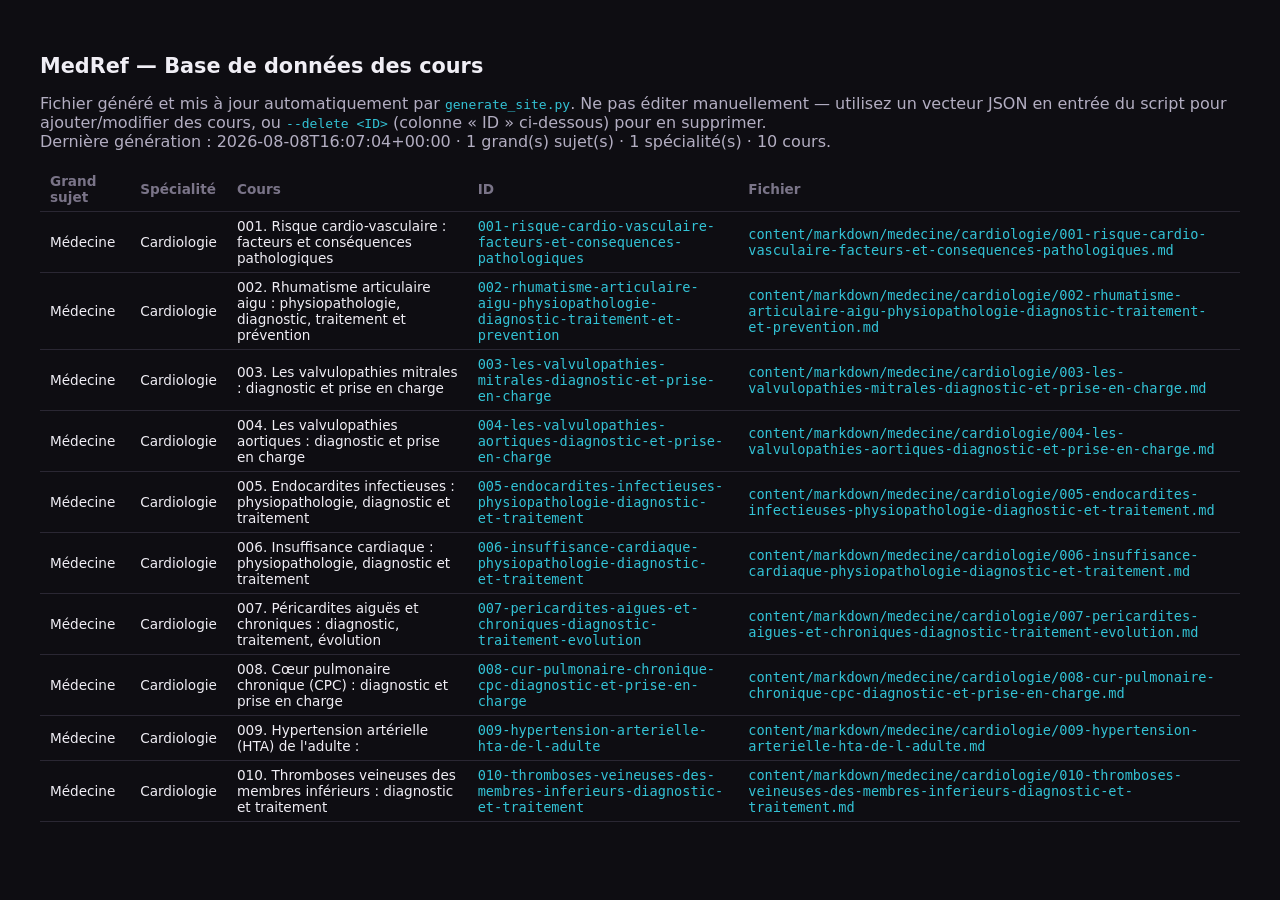
==== commit 71eb2f8b: "New Chapters" ====
--- a/content/database.html
+++ b/content/database.html
@@ -18,21 +18,22 @@
 <h1>MedRef — Base de données des cours</h1>
 <p>
   Fichier généré et mis à jour automatiquement par <code>generate_site.py</code>.
-  Ne pas éditer manuellement — utilisez un vecteur JSON en entrée du script pour ajouter ou modifier des cours.
-  <br>Dernière génération : 2026-08-08T01:02:27+00:00 ·
-  1 grand(s) sujet(s) · 3 spécialité(s) · 14 cours.
+  Ne pas éditer manuellement — utilisez un vecteur JSON en entrée du script pour ajouter/modifier des cours,
+  ou <code>--delete &lt;ID&gt;</code> (colonne « ID » ci-dessous) pour en supprimer.
+  <br>Dernière génération : 2026-08-08T16:07:04+00:00 ·
+  1 grand(s) sujet(s) · 1 spécialité(s) · 10 cours.
 </p>
 <table>
-<thead><tr><th>Grand sujet</th><th>Spécialité</th><th>Cours</th><th>Fichier</th></tr></thead>
+<thead><tr><th>Grand sujet</th><th>Spécialité</th><th>Cours</th><th>ID</th><th>Fichier</th></tr></thead>
 <tbody>
-<tr><td>Médecine</td><td>Cardiologie</td><td>1. Risque cardio-vasculaire : facteurs et conséquences pathologiques</td><td><code>content/markdown/medecine/cardiologie/1-risque-cardio-vasculaire-facteurs-et-consequences-pathologiques.md</code></td></tr><tr><td>Médecine</td><td>Cardiologie</td><td>10. Hypertension artérielle (HTA) de l'adulte :</td><td><code>content/markdown/medecine/cardiologie/10-hypertension-arterielle-hta-de-l-adulte.md</code></td></tr><tr><td>Médecine</td><td>Cardiologie</td><td>10. Thromboses veineuses des membres inférieurs : diagnostic et traitement</td><td><code>content/markdown/medecine/cardiologie/10-thromboses-veineuses-des-membres-inferieurs-diagnostic-et-traitement.md</code></td></tr><tr><td>Médecine</td><td>Cardiologie</td><td>2. Rhumatisme articulaire aigu : physiopathologie, diagnostic, traitement et prévention</td><td><code>content/markdown/medecine/cardiologie/2-rhumatisme-articulaire-aigu-physiopathologie-diagnostic-traitement-et-prevention.md</code></td></tr><tr><td>Médecine</td><td>Cardiologie</td><td>3. Les valvulopathies mitrales : diagnostic et prise en charge</td><td><code>content/markdown/medecine/cardiologie/3-les-valvulopathies-mitrales-diagnostic-et-prise-en-charge.md</code></td></tr><tr><td>Médecine</td><td>Cardiologie</td><td>4. Les valvulopathies aortiques : diagnostic et prise en charge</td><td><code>content/markdown/medecine/cardiologie/4-les-valvulopathies-aortiques-diagnostic-et-prise-en-charge.md</code></td></tr><tr><td>Médecine</td><td>Cardiologie</td><td>5. Endocardites infectieuses : physiopathologie, diagnostic et traitement</td><td><code>content/markdown/medecine/cardiologie/5-endocardites-infectieuses-physiopathologie-diagnostic-et-traitement.md</code></td></tr><tr><td>Médecine</td><td>Cardiologie</td><td>6. Insuffisance cardiaque : physiopathologie, diagnostic et traitement</td><td><code>content/markdown/medecine/cardiologie/6-insuffisance-cardiaque-physiopathologie-diagnostic-et-traitement.md</code></td></tr><tr><td>Médecine</td><td>Cardiologie</td><td>7. Péricardites aiguës et chroniques : diagnostic, traitement, évolution</td><td><code>content/markdown/medecine/cardiologie/7-pericardites-aigues-et-chroniques-diagnostic-traitement-evolution.md</code></td></tr><tr><td>Médecine</td><td>Cardiologie</td><td>8. Cœur pulmonaire chronique (CPC) : diagnostic et prise en charge</td><td><code>content/markdown/medecine/cardiologie/8-cur-pulmonaire-chronique-cpc-diagnostic-et-prise-en-charge.md</code></td></tr><tr><td>Médecine</td><td>Cardiologie</td><td>Angor</td><td><code>content/markdown/medecine/cardiologie/angor.md</code></td></tr><tr><td>Médecine</td><td>Cardiologie</td><td>HTA</td><td><code>content/markdown/medecine/cardiologie/hta.md</code></td></tr><tr><td>Médecine</td><td>Endocrinologie</td><td>Diabète de type 2</td><td><code>content/markdown/medecine/endocrinologie/diabete-de-type-2.md</code></td></tr><tr><td>Médecine</td><td>Pneumologie</td><td>Asthme</td><td><code>content/markdown/medecine/pneumologie/asthme.md</code></td></tr>
+<tr><td>Médecine</td><td>Cardiologie</td><td>001. Risque cardio-vasculaire : facteurs et conséquences pathologiques</td><td><code>001-risque-cardio-vasculaire-facteurs-et-consequences-pathologiques</code></td><td><code>content/markdown/medecine/cardiologie/001-risque-cardio-vasculaire-facteurs-et-consequences-pathologiques.md</code></td></tr><tr><td>Médecine</td><td>Cardiologie</td><td>002. Rhumatisme articulaire aigu : physiopathologie, diagnostic, traitement et prévention</td><td><code>002-rhumatisme-articulaire-aigu-physiopathologie-diagnostic-traitement-et-prevention</code></td><td><code>content/markdown/medecine/cardiologie/002-rhumatisme-articulaire-aigu-physiopathologie-diagnostic-traitement-et-prevention.md</code></td></tr><tr><td>Médecine</td><td>Cardiologie</td><td>003. Les valvulopathies mitrales : diagnostic et prise en charge</td><td><code>003-les-valvulopathies-mitrales-diagnostic-et-prise-en-charge</code></td><td><code>content/markdown/medecine/cardiologie/003-les-valvulopathies-mitrales-diagnostic-et-prise-en-charge.md</code></td></tr><tr><td>Médecine</td><td>Cardiologie</td><td>004. Les valvulopathies aortiques : diagnostic et prise en charge</td><td><code>004-les-valvulopathies-aortiques-diagnostic-et-prise-en-charge</code></td><td><code>content/markdown/medecine/cardiologie/004-les-valvulopathies-aortiques-diagnostic-et-prise-en-charge.md</code></td></tr><tr><td>Médecine</td><td>Cardiologie</td><td>005. Endocardites infectieuses : physiopathologie, diagnostic et traitement</td><td><code>005-endocardites-infectieuses-physiopathologie-diagnostic-et-traitement</code></td><td><code>content/markdown/medecine/cardiologie/005-endocardites-infectieuses-physiopathologie-diagnostic-et-traitement.md</code></td></tr><tr><td>Médecine</td><td>Cardiologie</td><td>006. Insuffisance cardiaque : physiopathologie, diagnostic et traitement</td><td><code>006-insuffisance-cardiaque-physiopathologie-diagnostic-et-traitement</code></td><td><code>content/markdown/medecine/cardiologie/006-insuffisance-cardiaque-physiopathologie-diagnostic-et-traitement.md</code></td></tr><tr><td>Médecine</td><td>Cardiologie</td><td>007. Péricardites aiguës et chroniques : diagnostic, traitement, évolution</td><td><code>007-pericardites-aigues-et-chroniques-diagnostic-traitement-evolution</code></td><td><code>content/markdown/medecine/cardiologie/007-pericardites-aigues-et-chroniques-diagnostic-traitement-evolution.md</code></td></tr><tr><td>Médecine</td><td>Cardiologie</td><td>008. Cœur pulmonaire chronique (CPC) : diagnostic et prise en charge</td><td><code>008-cur-pulmonaire-chronique-cpc-diagnostic-et-prise-en-charge</code></td><td><code>content/markdown/medecine/cardiologie/008-cur-pulmonaire-chronique-cpc-diagnostic-et-prise-en-charge.md</code></td></tr><tr><td>Médecine</td><td>Cardiologie</td><td>009. Hypertension artérielle (HTA) de l'adulte :</td><td><code>009-hypertension-arterielle-hta-de-l-adulte</code></td><td><code>content/markdown/medecine/cardiologie/009-hypertension-arterielle-hta-de-l-adulte.md</code></td></tr><tr><td>Médecine</td><td>Cardiologie</td><td>010. Thromboses veineuses des membres inférieurs : diagnostic et traitement</td><td><code>010-thromboses-veineuses-des-membres-inferieurs-diagnostic-et-traitement</code></td><td><code>content/markdown/medecine/cardiologie/010-thromboses-veineuses-des-membres-inferieurs-diagnostic-et-traitement.md</code></td></tr>
 </tbody>
 </table>
 
 <!-- Données consommées par le frontend (assets/js/dataLoader.js) : NE PAS RENOMMER cet id. -->
 <script type="application/json" id="courses-db">
 {
-  "generated_at": "2026-08-08T01:02:27+00:00",
+  "generated_at": "2026-08-08T16:07:04+00:00",
   "subjects": [
     {
       "id": "medecine",
@@ -43,10 +44,10 @@
           "title": "Cardiologie",
           "courses": [
             {
-              "id": "1-risque-cardio-vasculaire-facteurs-et-consequences-pathologiques",
-              "title": "1. Risque cardio-vasculaire : facteurs et conséquences pathologiques",
-              "slug": "1-risque-cardio-vasculaire-facteurs-et-consequences-pathologiques",
-              "path": "content/markdown/medecine/cardiologie/1-risque-cardio-vasculaire-facteurs-et-consequences-pathologiques.md",
+              "id": "001-risque-cardio-vasculaire-facteurs-et-consequences-pathologiques",
+              "title": "001. Risque cardio-vasculaire : facteurs et conséquences pathologiques",
+              "slug": "001-risque-cardio-vasculaire-facteurs-et-consequences-pathologiques",
+              "path": "content/markdown/medecine/cardiologie/001-risque-cardio-vasculaire-facteurs-et-consequences-pathologiques.md",
               "keywords": [
                 "IDM ou mort subite ≤ 55ans chez père ou ≤ 65ans chez mère",
                 "Circonférence abdominale <102cm homme et <88cm femme",
@@ -66,86 +67,14 @@
                 "GAJ ≥1,10g/l",
                 "TG ≥ 1,50g/l"
               ],
-              "search_blob": "Introduction : = Tout état physiologique, pathologique ou habitudes de vie susceptible de s'associer à une incidence accrue de maladie cardio­ vasculaire. I. FDR cardiovasculaire constitutionnels : non modifiables L'âge : Homme ≥ 45ans – Femme ≥ 55ans Les lésions d'athérosclérose apparaissent précocement et s'aggravent avec l'âge, ceci qui reflète la durée d'exposition d'un individu aux autres facteurs de risque cardiovasculaire. Le sexe : L'homme à un risque d'athérosclérose plus élevé que la femme, cette protection est liée à l'influence bénéfique des œstrogènes naturels sur le profil lipidique, la sensibilité à l'insuline et sur PA, elle disparaît 10-15ans après ménopause. Il est actuellement prouvé que le ttt hormonal substitutif n'est pas protecteur, il ↑ le risque de maladie cardiovasculaire. L'hérédité : Les ATCD familiaux de maladie coronaire précoce, ↑ RCV: IDM ou mort subite ≤ 55ans chez père ou ≤ 65ans chez mère. Facilement accessibles à l'interrogatoire. II. FDR environnementaux modifiables Le diabète : Associé à une ↑ du RCV. ■ Pour le diabète type 1 : le risque apparaît dés l'âge de 30ans, il est d'autant plus important que le contrôle glycémique est mauvais et qu'il y a néphropathie. ■ Le diabète type II et l'intolérance au glucose sont associés à un RCV majeur, en raison de l'association à autres FDR comme l'HTA, l'obésité surtout androïde. L'HTA : PAS ≥ 140mmHg et/ou PAD ≥ 90mmHg Pour le risque d'AVC : relation continue sans effet seuil Pour le risque coronarien : relation continue avec effet seuil : 115/75mmHg Le tabac : En plus de son effet carcinogène, le tabagisme est un FDR majeur d'athérosclérose qu'il soit actif ou passif, effets délétères liés à la quantité quotidienne consommée, l'âge de début et la durée de l'exposition : chiffré en paquets/années (nombre de paquets/jour x le nombre d'années d'exposition). Le risque ↑ linéairement avec l' ↑ nombre de paquets/années. Mécanismes : stress oxydatif VC, hémoconcentration, hyperfibrinémie : agression de l'endothélium vasculaire. Les dyslipidémies : FDR important pour les coronaropathies : l'élévation du cholestérol total est de sa fraction LDL, la diminution du HDL. L'obésité : Evaluée par l'indice de masse corporelle IMC = Poids/Taille2. Surpoids IMC > 27, Obésité IMC > 30, Obésité morbide > 40 C'est l'obésité androïde avec une élévation de la masse grasse intra abdominale qui ↑ le plus le RCV ; elle est mesurée par la circonférence abdominale (<102cm homme et <88cm femme) Le syndrome métabolique : entité clinico-biologique défini par l'association d'au moins 3 des FDR suivants : – GAJ ≥1,10g/l – TA≥130/85mmHg – TG ≥ 1,50g/l – HDL < 0,40mg/l – Obésité androïde. Autres FDR : de + en + nombreux ■ L'hypertrophie ventriculaire gauche ■ La sédentarité ■ La microalbuminurie ■ Les facteurs psychosociaux ■ Le traitement substitutif de la ménopause : ↑ le risque de survenue d'événement cardiovasculaire, d'événements thromboemboliques et d'AVC chez les femmes ménopausées avec ou sans "
-            },
-            {
-              "id": "10-hypertension-arterielle-hta-de-l-adulte",
-              "title": "10. Hypertension artérielle (HTA) de l'adulte :",
-              "slug": "10-hypertension-arterielle-hta-de-l-adulte",
-              "path": "content/markdown/medecine/cardiologie/10-hypertension-arterielle-hta-de-l-adulte.md",
-              "keywords": [
-                "Triade classique : HTA, Œdème, Protéinurie",
-                "Corticothérapie prénatale < 34 SA",
-                "Protéinurie ≥ 0,3 g/24h",
-                "Objectif <140/90mmHg",
-                "Objectif <130/80mmHg",
-                "Grade 1 PAS 140-159",
-                "Grade 2 PAS 160-179",
-                "Hydrochlorothiazide",
-                "Toxémie gravidique",
-                "Grade 3 PAS ≥ 180",
-                "Alpha méthyl Dopa",
-                "INC VI - OMS 99",
-                "Régime hyposodé",
-                "Sulfate de Mg2+",
-                "Spironolactone",
-                "HELLP syndrome",
-                "PAS ≥ 140mmHg",
-                "PAD ≥ 90mmHg",
-                "Nicardipine",
-                "Furosémide",
-                "Nifédipine",
-                "Captopril",
-                "Valsartan",
-                "Eclampsie",
-                "Ramipril",
-                "Losartan",
-                "Aténolol"
-              ],
-              "search_blob": "Epidémiologie, physiopathologie, classification, Etiologies des HT A secondaires, Traitement de l'HTA essentielle, évolution Hypertension artérielle de la grossesse: diagnostic, complications, traitement Epidémiologie, physiopathologie, classification I. Epidémiologie : Maladie chronique très fréquente ➔ problème majeur de santé publique. Prévalence élevée aux alentours de 25% au monde. 1ère cause de mortalité (OMS): 17 millions/ an Facteur de risque cardiovasculaire majeur. Facteurs prédisposant de l'HTA essentielle : - Âge : prévalence 1' chez les sujets âgés - Sexe : homme> femme - Facteurs génétiques: ATCD familiaux, race noire - Facteurs environnementaux : consommation excessive de sel, alcool, tabac, obésité ... II. Physiopathologie : 1) Facteurs de la pression artérielle : La PA dépend de 4 facteurs : Débit cardiaque (DC) Volume du sang artériel (volémie) Elasticité de parois artérielles (compliance artérielle) Résistances périphériques RP (calibre des artérioles) 2) Régulation de la PA: la PA est régulée en permanence. Cette régulation est à court terme nerveuse (met en jeu les barorécepteurs), à moyen terme neurohormonale et à long terme hormonale (SRAA). 3) Types de l'HTA: HTA essentielle (95%) : sans cause évidente, multifactorielle. HTA secondaire (5%) : cause endocrinienne ou rénale identifiée. III. Classification : ☞ INC VI - OMS 99 CATEGORIE TA SYSTOLIQUE (mmHg) TA DIASTOLIQUE (mmHg) :--- :--- :--- TA OPTIMALE < 120 < 80 TA NORMALE < 130 < 85 TAN/HAUTE 130 - 139 85 - 89 - HYPERTENSION GRADE III 140 - 159 90- 99 GRADE II 160 - 179 100 - 109 GRADE I ≥ 180 ≥ 110 ► Confirmer le diagnostic avec des mesures tensionnelles en dehors du cabinet médical. ► Pour évaluer le pronostic, on prend en compte l'existence des autres facteurs de risque. Autre facteur de risque et histoire de la maladie Pression artérielle (mmHg) :--- :--- :--- :--- Grade 1 (HTA légère) PAS 140-159 ou PAD 90-99 Grade 2 (HTA modérée) PAS 160-179 ou PAD 100-109 Grade 3 (HTA sévère) PAS ≥ 180 ou PAD ≥ 110 I - Pas d'autre facteur de risque Risque faible Risque moyen Risque élevé II - 1-2 facteurs de risque Risque moyen Risque moyen Risque très élevé III - 3 facteurs de risque ou plus ou atteinte des organes cibles ou diabète Risque élevé Risque élevé Risque très élevé IV - Pathologies cardiovasculaires associées Risque très élevé Risque très élevé Risque très élevé Etiologies des HTA secondaires HTA réno-vasculaire (sténose de l'artère rénale) : Etiologie la + fréquente, curable par la revascularisation. Coarctation de l'aorte: HTA, souffle systolique éjectionnel, absence pouls fémoral Causes rénales : - IRC - Néphropathies glomérulaires chroniques, - Néphropathies tubulo-interstitielles, - Néphropathies vasculaires, - Polykystose rénale. Causes endocriniennes : - Hyper aldostéronisme primaire : adénome le plus souvent, parfois hyperplasies bilatérales des surrénales. - Phéochromocytome (sécrétion adrénaline et NA) - Cushing - Acromégalie - Hyperthyroïdie - Hyperparathyroï"
-            },
-            {
-              "id": "10-thromboses-veineuses-des-membres-inferieurs-diagnostic-et-traitement",
-              "title": "10. Thromboses veineuses des membres inférieurs : diagnostic et traitement",
-              "slug": "10-thromboses-veineuses-des-membres-inferieurs-diagnostic-et-traitement",
-              "path": "content/markdown/medecine/cardiologie/10-thromboses-veineuses-des-membres-inferieurs-diagnostic-et-traitement.md",
-              "keywords": [
-                "Bas de contention veineuse élastique",
-                "Echo-doppler veineux des MI",
-                "Phlébite bleue de grégaire",
-                "Thrombectomie chirurgicale",
-                "Phlébographie bilatérale",
-                "Phlegmatia alba Dolens",
-                "Sd post-thrombotiques",
-                "Filtre cave inférieur",
-                "Signe de la pancarte",
-                "Triade de Virchow",
-                "Signe de Hommans",
-                "Fibrinolytiques",
-                "Score de Wells",
-                "HBPM préventif",
-                "Streptokinase",
-                "HBPM curatif",
-                "Fondaparinux",
-                "Embolectomie",
-                "Tinzaparine",
-                "Enoxaparine",
-                "Fluindione",
-                "D-dimères",
-                "Warfarine",
-                "urokinase",
-                "HNF",
-                "TCA",
-                "AVK",
-                "INR"
-              ],
-              "search_blob": "Introduction : La TVP des Ml est définie par la constitution, le développement, et la fixation d'un caillot sanguin cruorique dans une ou plusieurs veines sous aponévrotiques des Ml. Sa principale complication reste l'embolie pulmonaire. I. Diagnostic : 1) Diagnostic positif: TDD = phlébite su raie. 1.1) Facteurs prédisposant à la MTE : Triade de Virchow: traumatisme de l'endothélium + stase sanguine + hypercoagulabilité sanguine. Acquis: - Age avancé. - ATCDS de maladie thromboembolique. - Chirurgie (hanche++, genou ... ) - Immobilisation prolongée : Alitement récent, long voyage en avion, ... - Grossesse, post-partum, contraception OP, tamoxifène ... - Cancer +++ : ex : kc de prostate chez l' homme, et kc du sein chez la femme. - Autres : sd de Cokett, cardiopathie, cirrhose, syndrome néphrotique, SAPL. .. Congénitaux : - Résistance à la protéine C activée - Mutation du gène de la prothrombine - Déficit en protéine S, en protéine C, en antithrombine Ill ... 1.2) Clinique : Douleur spontanée ou provoquée du mollet Tension du mollet (= œdème) : signe de Hommans (douleur provoquée à la dorsiflexion), ↓ du ballotement du mollet. Augmentation température cutanée locale. Fébricule avec pouls dissocié (Signe de la pancarte) Présomption clinique selon le score de Wells. Variable Points :--- :---: Parésie, paralysie ou immobilisation plâtrée récente des Ml 1 Chirurgie récente < 4 semaines ou alitement récent > 3 jours 1 Cancer évolutif connu (traitement en cours ou < 6 mois ou palliatif) 1 Sensibilité le long du trajet veineux profond 1 Œdème généralisé du Ml 1 Œdème du mollet > 3 cm par rapport au mollet controlatéral (mesuré 10 cm sous la tubérosité tibiale antérieure) 1 Œdème prenant le godet 1 Développement d'une circulation collatérale superficielle (veines non variqueuses) 1 Diagnostic différentiel de TVP au moins aussi probable que celui de TVP - 2 Probabilité clinique (3 niveaux) Total :--- :---: Faible < 0 Intermédiaire 1 ou 2 Forte > 3 1.3) Paraclinique : Biologie : D-dimères : La valeur prédictive négative d'une élévation des D-dimères est forte (> 95 %). Le diagnostic de MTEV est très peu probable lorsque le taux est normal. Le dosage des D-dimères est donc utilisé essentiellement pour exclure le diagnostic de MTEV chez les patients dont le score de probabilité clinique est faible ou intermédiaire. Echo-doppler veineux des MI : +++ en 1 ère intention si forte probabilité clinique (Sensibilité : 98%, spécificité : 97%). - Perte de la compressibilité de la veine - Signal hyperéchogène intra-huméral. - Circulation collatérale. Phlébographie bilatérale au fil de l'eau avec temps cavographique : - Aspect feuilleté . - Lacune convexe. - Raréfaction du réseau veineux profond par comparaison controlatérale. - Développement d'une collatéralité profonde et/ou superficielle. 2) Diagnostic différentiel : Phlébite superficielle Déchirure musculaire Lymphangite ou érysipèle Syndrome des loges Lymphoedème Compression veineuse extrinsèque 3) Formes clinique"
-            },
-            {
-              "id": "2-rhumatisme-articulaire-aigu-physiopathologie-diagnostic-traitement-et-prevention",
-              "title": "2. Rhumatisme articulaire aigu : physiopathologie, diagnostic, traitement et prévention",
-              "slug": "2-rhumatisme-articulaire-aigu-physiopathologie-diagnostic-traitement-et-prevention",
-              "path": "content/markdown/medecine/cardiologie/2-rhumatisme-articulaire-aigu-physiopathologie-diagnostic-traitement-et-prevention.md",
+              "search_blob": "Introduction : = Tout état physiologique, pathologique ou habitudes de vie susceptible de s'associer à une incidence accrue de maladie cardio­ vasculaire. I. FDR cardiovasculaire constitutionnels : non modifiables L'âge : Homme ≥ 45ans – Femme ≥ 55ans Les lésions d'athérosclérose apparaissent précocement et s'aggravent avec l'âge, ceci qui reflète la durée d'exposition d'un individu aux autres facteurs de risque cardiovasculaire. Le sexe : L'homme à un risque d'athérosclérose plus élevé que la femme, cette protection est liée à l'influence bénéfique des œstrogènes naturels sur le profil lipidique, la sensibilité à l'insuline et sur PA, elle disparaît 10-15ans après ménopause. Il est actuellement prouvé que le ttt hormonal substitutif n'est pas protecteur, il ↑ le risque de maladie cardiovasculaire. L'hérédité : Les ATCD familiaux de maladie coronaire précoce, ↑ RCV: IDM ou mort subite ≤ 55ans chez père ou ≤ 65ans chez mère. Facilement accessibles à l'interrogatoire. II. FDR environnementaux modifiables Le diabète : Associé à une ↑ du RCV. ■ Pour le diabète type 1 : le risque apparaît dés l'âge de 30ans, il est d'autant plus important que le contrôle glycémique est mauvais et qu'il y a néphropathie. ■ Le diabète type II et l'intolérance au glucose sont associés à un RCV majeur, en raison de l'association à autres FDR comme l'HTA, l'obésité surtout androïde. L'HTA : PAS ≥ 140mmHg et/ou PAD ≥ 90mmHg Pour le risque d'AVC : relation continue sans effet seuil Pour le risque coronarien : relation continue avec effet seuil : 115/75mmHg Le tabac : En plus de son effet carcinogène, le tabagisme est un FDR majeur d'athérosclérose qu'il soit actif ou passif, effets délétères liés à la quantité quotidienne consommée, l'âge de début et la durée de l'exposition : chiffré en paquets/années (nombre de paquets/jour x le nombre d'années d'exposition). Le risque ↑ linéairement avec l' ↑ nombre de paquets/années. Mécanismes : stress oxydatif VC, hémoconcentration, hyperfibrinémie : agression de l'endothélium vasculaire. Les dyslipidémies : FDR important pour les coronaropathies : l'élévation du cholestérol total est de sa fraction LDL, la diminution du HDL. L'obésité : Evaluée par l'indice de masse corporelle IMC = Poids/Taille2. Surpoids IMC > 27, Obésité IMC > 30, Obésité morbide > 40 C'est l'obésité androïde avec une élévation de la masse grasse intra abdominale qui ↑ le plus le RCV ; elle est mesurée par la circonférence abdominale (<102cm homme et <88cm femme) Le syndrome métabolique : entité clinico-biologique défini par l'association d'au moins 3 des FDR suivants : – GAJ ≥1,10g/l – TA≥130/85mmHg – TG ≥ 1,50g/l – HDL < 0,40mg/l – Obésité androïde. Autres FDR : de + en + nombreux ■ L'hypertrophie ventriculaire gauche ■ La sédentarité ■ La microalbuminurie ■ Les facteurs psychosociaux ■ Le traitement substitutif de la ménopause : ↑ le risque de survenue d'événement cardiovasculaire, d'événements thromboemboliques et d'AVC chez les femmes ménopausées avec ou sans ",
+              "added_at": "2026-08-08T16:07:04+00:00"
+            },
+            {
+              "id": "002-rhumatisme-articulaire-aigu-physiopathologie-diagnostic-traitement-et-prevention",
+              "title": "002. Rhumatisme articulaire aigu : physiopathologie, diagnostic, traitement et prévention",
+              "slug": "002-rhumatisme-articulaire-aigu-physiopathologie-diagnostic-traitement-et-prevention",
+              "path": "content/markdown/medecine/cardiologie/002-rhumatisme-articulaire-aigu-physiopathologie-diagnostic-traitement-et-prevention.md",
               "keywords": [
                 "VS accélérée > 60 mm à la 1ère h",
                 "Nodules sous-cutanés de Meynet",
@@ -170,13 +99,14 @@
                 "Prednisone",
                 "Aspirine"
               ],
-              "search_blob": "Introduction : C'est une maladie inflammatoire systémique non suppurative secondaire à une infection des voies aériennes supérieures par le streptocoque ~ hémolytique du groupe A. Il vient au 1er rang des Sd post streptococciques. I. Physiopathologie : A la suite de l'infection streptococcique, l'organisme produit des Ac dirigés contre les Ag streptococciques, et surtout contre les ASLO (Antistreptolysine 0). Le RAA est l'expression clinique d'un conflit immunologique touchant les articulations, le cœur, le SNC et les tissus sous cutanés. L'atteint élective de ces divers tissus est due à une parenté antigénique entre ces tissus et certains constituants de la paroi du streptocoque ~ hémolytique du groupe A. Il existe très probablement une prédisposition génétique de l'hôte vue la fréquence des infections pharyngées à streptocoque et la rareté du RAA. II. Diagnostic : 1) Clinique : - RAA Exceptionnelle avant 3 ans et Rare après 20 ans - Les signes cliniques du RAA apparaissent 2 à 3 sem après une infection streptococcique pharyngée non ou mal traitée. Signes généraux: Début brutal Fièvre: Quasi-constante, de 38,5 à 40°c Malaise générale Douleurs abdominales Signes articulaires+++ : ■ Forme typique: Polyarthrite a igue fébrile Atteinte inflammatoire (gonflement, douleur, chaleur) des grosses articulations (genoux, chevilles, coudes et poignets) Fugace (siège variable d'un jour à l'autre) et migratrice. ■ Formes atypiques: Monoarthrite, atteinte des petites articulations, simples arthralgies sans arthrites ... Signes cutanés: Inconstants, les plus typiques sont: Nodules sous-cutanés de Meynet. Erythème marginé de Besnier. ➔ Les signes cutanés sont toujours associés à une cardite sévère. Signes neurologiques: Chorée aigue de Sydenham: ce sont des mouvements Involontaires caractéristiques: Maladroits, Brutaux, S'exagèrent à l'effort et à l'émotion, diminuent au repos, et disparaissent pendant le sommeil. Signes cardiaques : La cardite rhumatismale est le risque majeur qui justifie la surveillance 2x/ j de tout malade atteint de RAA. Les signes de cardite sont contemporains au début de la maladie (dans les 2è - 3è semaine de la maladie). Toutes les tuniques peuvent être atteintes l'endocarde est le pus touché, elle se traduit par l'apparition : d'un souffle d'IM ou d'IAo ou les 2 associés. Plus tardivement peut apparaitre un souffle de RM ou de RAo Le RM ne s'observe jamais dans les formes dépistées tôt et traitées correctement. La péricardite peut être isolée ou survenir dans le cadre d'une pancardite. Quant à la myocardite, elle survient souvent dans un tableau de pancardite avec défaillance cardiaque globale 2) Paraclinique : ❖ Bilan biologique: ■ Signes traduisant un Sd inflammatoire : sont tjrs présentes et constituent un fidèle témoin de l'évolutivité de la mdie. VS accélérée> 60 mm à la 1ère h; Fibrinogène> 4 g/1 ; CRP élevée; NFS: Anémie modérée de type inflammatoire, avec hyperleucocytose GB >10.000/mm 3. ■ Signes biologiques en faveur d'infect"
-            },
-            {
-              "id": "3-les-valvulopathies-mitrales-diagnostic-et-prise-en-charge",
-              "title": "3. Les valvulopathies mitrales : diagnostic et prise en charge",
-              "slug": "3-les-valvulopathies-mitrales-diagnostic-et-prise-en-charge",
-              "path": "content/markdown/medecine/cardiologie/3-les-valvulopathies-mitrales-diagnostic-et-prise-en-charge.md",
+              "search_blob": "Introduction : C'est une maladie inflammatoire systémique non suppurative secondaire à une infection des voies aériennes supérieures par le streptocoque ~ hémolytique du groupe A. Il vient au 1er rang des Sd post streptococciques. I. Physiopathologie : A la suite de l'infection streptococcique, l'organisme produit des Ac dirigés contre les Ag streptococciques, et surtout contre les ASLO (Antistreptolysine 0). Le RAA est l'expression clinique d'un conflit immunologique touchant les articulations, le cœur, le SNC et les tissus sous cutanés. L'atteint élective de ces divers tissus est due à une parenté antigénique entre ces tissus et certains constituants de la paroi du streptocoque ~ hémolytique du groupe A. Il existe très probablement une prédisposition génétique de l'hôte vue la fréquence des infections pharyngées à streptocoque et la rareté du RAA. II. Diagnostic : 1) Clinique : - RAA Exceptionnelle avant 3 ans et Rare après 20 ans - Les signes cliniques du RAA apparaissent 2 à 3 sem après une infection streptococcique pharyngée non ou mal traitée. Signes généraux: Début brutal Fièvre: Quasi-constante, de 38,5 à 40°c Malaise générale Douleurs abdominales Signes articulaires+++ : ■ Forme typique: Polyarthrite a igue fébrile Atteinte inflammatoire (gonflement, douleur, chaleur) des grosses articulations (genoux, chevilles, coudes et poignets) Fugace (siège variable d'un jour à l'autre) et migratrice. ■ Formes atypiques: Monoarthrite, atteinte des petites articulations, simples arthralgies sans arthrites ... Signes cutanés: Inconstants, les plus typiques sont: Nodules sous-cutanés de Meynet. Erythème marginé de Besnier. ➔ Les signes cutanés sont toujours associés à une cardite sévère. Signes neurologiques: Chorée aigue de Sydenham: ce sont des mouvements Involontaires caractéristiques: Maladroits, Brutaux, S'exagèrent à l'effort et à l'émotion, diminuent au repos, et disparaissent pendant le sommeil. Signes cardiaques : La cardite rhumatismale est le risque majeur qui justifie la surveillance 2x/ j de tout malade atteint de RAA. Les signes de cardite sont contemporains au début de la maladie (dans les 2è - 3è semaine de la maladie). Toutes les tuniques peuvent être atteintes l'endocarde est le pus touché, elle se traduit par l'apparition : d'un souffle d'IM ou d'IAo ou les 2 associés. Plus tardivement peut apparaitre un souffle de RM ou de RAo Le RM ne s'observe jamais dans les formes dépistées tôt et traitées correctement. La péricardite peut être isolée ou survenir dans le cadre d'une pancardite. Quant à la myocardite, elle survient souvent dans un tableau de pancardite avec défaillance cardiaque globale 2) Paraclinique : ❖ Bilan biologique: ■ Signes traduisant un Sd inflammatoire : sont tjrs présentes et constituent un fidèle témoin de l'évolutivité de la mdie. VS accélérée> 60 mm à la 1ère h; Fibrinogène> 4 g/1 ; CRP élevée; NFS: Anémie modérée de type inflammatoire, avec hyperleucocytose GB >10.000/mm 3. ■ Signes biologiques en faveur d'infect",
+              "added_at": "2026-08-08T16:07:04+00:00"
+            },
+            {
+              "id": "003-les-valvulopathies-mitrales-diagnostic-et-prise-en-charge",
+              "title": "003. Les valvulopathies mitrales : diagnostic et prise en charge",
+              "slug": "003-les-valvulopathies-mitrales-diagnostic-et-prise-en-charge",
+              "path": "content/markdown/medecine/cardiologie/003-les-valvulopathies-mitrales-diagnostic-et-prise-en-charge.md",
               "keywords": [
                 "Souffle holosystolique de régurgitation",
                 "Indice de Sokolow SV1 + RV5 > 35mm",
@@ -202,13 +132,14 @@
                 "HVG",
                 "B3"
               ],
-              "search_blob": "Rétrécissement mitral (RM) Introduction : Réduction permanente du calibre de l'orifice mitral (< 2cm 2 ) par fusion commissurale progressive et/ou sclérose rétractile de l'appareil valvulaire et sous-valvulaire, et enfin calcification massive de tout l'appareil valvulaire. ➔ Un gène au remplissage ventriculaire gauche pendant la diastole. Prédominance féminine. Etiologie : RAA+++, congénital ... I. Diagnostic : RM pur serré 1) Circonstances de découverte : Signes fonctionnels : Dyspnée à l'effort puis au repos (classification de la NYHA), avec orthopnée, dyspnée paroxystique nocturne. Asthénie – Palpitations (troubles du rythme) Complications : OAP – Hémoptysie – Embolie systémique. Défaillance ventriculaire droite. Examen systématique. 2) Examen physique : Inspection : Faciès mitral de Shattuk (érythrocyanose des pommettes) Retard staturo pondéral : nanisme mitral de l'enfant. Palpation de l'aire précordiale : Frémissement cataire à la pointe du cœur. Éclat palpable de B1. En cas d'HTAP : éclat palpable de B2, soulèvement systolique infundibulo pulmonaire, signe de Harzer. Auscultation cardiaque : Au foyer mitral : Triade de Durozier +++ : o Eclat de B1. o Claquement d'ouverture mitrale. o Roulement diastolique. Au foyer pulmonaire : signes d'HTAP. o Éclat du B2 pulmonaires (B2P) o Souffle diastolique d'insuffisance pulmonaire (souffle Graham Steel) Au foyer tricuspide : Souffle systolique d'insuffisance tricuspidienne (signe de Carvalho). Reste de l'examen clinique : Auscultation 2 champs pulmonaires (signe OAP : râles crépitants). Palpation des pouls périphériques. Recherche des signes d'IVD. Recherche foyer infectieux (dentaires, urinaires, ORL...) 3) Paraclinique : ❖ ECG : ■ Rythme régulier sinusal (RRS) ou AC/FA ■ Signes évocateurs : o HAG : ondes P larges, bifides en DII et biphasique en V1 avec négativité prédominante. o HVD : V1 R/S > 1. ❖ Radiographie thoracique : ■ Silhouette mitrale : o De face : cœur triangulaire. o De profil : Saillie de l'OG, réduction de l'espace clair rétrocardiaque. ■ Poumon et plèvre : o Dilatation des veines pulmonaires. o Œdème pulmonaire interstitiel avec lignes B de Kerley et comblement des culs-de-sac pleuraux. o Œdème alvéolaire à prédominance péri hilaire avec dilatation de l'AP. ❖ Echocardiographie transthoracique (ETT) : ■ Diagnostic positif : Valve épaisse – Orifice mitral rétréci ■ Quantification du RM : Evaluation de la SM par planimétrie / Evaluation du gradient mitral. ■ Retentissements : dilatation OG et VG, Septum IV paradoxal (bombé vers la côté gauche), Dilatation de la VCI et de la veine sus hépatique (VSH), Dilatation du tronc de l'artère pulmonaire (AP) – HTAP. ❖ Echographie transœsophagienne (ETO) : ■ Étude de l'anatomie valvulaire (plus précise) ■ Quantification d'une IM associée. ■ Thrombose de l'auricule gauche ou de l'oreillette gauche ■ Étude du septum inter auriculaire (SIA) ❖ Autres : Echocardiographie d'effort ; Coronarographie (pré-op chez sujet >50 ans ou si FOR cardiovasculaires"
-            },
-            {
-              "id": "4-les-valvulopathies-aortiques-diagnostic-et-prise-en-charge",
-              "title": "4. Les valvulopathies aortiques : diagnostic et prise en charge",
-              "slug": "4-les-valvulopathies-aortiques-diagnostic-et-prise-en-charge",
-              "path": "content/markdown/medecine/cardiologie/4-les-valvulopathies-aortiques-diagnostic-et-prise-en-charge.md",
+              "search_blob": "Rétrécissement mitral (RM) Introduction : Réduction permanente du calibre de l'orifice mitral (< 2cm 2 ) par fusion commissurale progressive et/ou sclérose rétractile de l'appareil valvulaire et sous-valvulaire, et enfin calcification massive de tout l'appareil valvulaire. ➔ Un gène au remplissage ventriculaire gauche pendant la diastole. Prédominance féminine. Etiologie : RAA+++, congénital ... I. Diagnostic : RM pur serré 1) Circonstances de découverte : Signes fonctionnels : Dyspnée à l'effort puis au repos (classification de la NYHA), avec orthopnée, dyspnée paroxystique nocturne. Asthénie – Palpitations (troubles du rythme) Complications : OAP – Hémoptysie – Embolie systémique. Défaillance ventriculaire droite. Examen systématique. 2) Examen physique : Inspection : Faciès mitral de Shattuk (érythrocyanose des pommettes) Retard staturo pondéral : nanisme mitral de l'enfant. Palpation de l'aire précordiale : Frémissement cataire à la pointe du cœur. Éclat palpable de B1. En cas d'HTAP : éclat palpable de B2, soulèvement systolique infundibulo pulmonaire, signe de Harzer. Auscultation cardiaque : Au foyer mitral : Triade de Durozier +++ : o Eclat de B1. o Claquement d'ouverture mitrale. o Roulement diastolique. Au foyer pulmonaire : signes d'HTAP. o Éclat du B2 pulmonaires (B2P) o Souffle diastolique d'insuffisance pulmonaire (souffle Graham Steel) Au foyer tricuspide : Souffle systolique d'insuffisance tricuspidienne (signe de Carvalho). Reste de l'examen clinique : Auscultation 2 champs pulmonaires (signe OAP : râles crépitants). Palpation des pouls périphériques. Recherche des signes d'IVD. Recherche foyer infectieux (dentaires, urinaires, ORL...) 3) Paraclinique : ❖ ECG : ■ Rythme régulier sinusal (RRS) ou AC/FA ■ Signes évocateurs : o HAG : ondes P larges, bifides en DII et biphasique en V1 avec négativité prédominante. o HVD : V1 R/S > 1. ❖ Radiographie thoracique : ■ Silhouette mitrale : o De face : cœur triangulaire. o De profil : Saillie de l'OG, réduction de l'espace clair rétrocardiaque. ■ Poumon et plèvre : o Dilatation des veines pulmonaires. o Œdème pulmonaire interstitiel avec lignes B de Kerley et comblement des culs-de-sac pleuraux. o Œdème alvéolaire à prédominance péri hilaire avec dilatation de l'AP. ❖ Echocardiographie transthoracique (ETT) : ■ Diagnostic positif : Valve épaisse – Orifice mitral rétréci ■ Quantification du RM : Evaluation de la SM par planimétrie / Evaluation du gradient mitral. ■ Retentissements : dilatation OG et VG, Septum IV paradoxal (bombé vers la côté gauche), Dilatation de la VCI et de la veine sus hépatique (VSH), Dilatation du tronc de l'artère pulmonaire (AP) – HTAP. ❖ Echographie transœsophagienne (ETO) : ■ Étude de l'anatomie valvulaire (plus précise) ■ Quantification d'une IM associée. ■ Thrombose de l'auricule gauche ou de l'oreillette gauche ■ Étude du septum inter auriculaire (SIA) ❖ Autres : Echocardiographie d'effort ; Coronarographie (pré-op chez sujet >50 ans ou si FOR cardiovasculaires",
+              "added_at": "2026-08-08T16:07:04+00:00"
+            },
+            {
+              "id": "004-les-valvulopathies-aortiques-diagnostic-et-prise-en-charge",
+              "title": "004. Les valvulopathies aortiques : diagnostic et prise en charge",
+              "slug": "004-les-valvulopathies-aortiques-diagnostic-et-prise-en-charge",
+              "path": "content/markdown/medecine/cardiologie/004-les-valvulopathies-aortiques-diagnostic-et-prise-en-charge.md",
               "keywords": [
                 "Gradient de pression moyenne VG /aorte > 50mmHg",
                 "Surface valvulaire aortique < 0,75cm2",
@@ -231,13 +162,14 @@
                 "Yacoub",
                 "Angor"
               ],
-              "search_blob": "Rétrécissement aortique (RAo) Introduction : = Obstacle à l'éjection du VG par réduction de la surface valvulaire aortique normale à moins de 3cm2 . (RAo serré si< 0, 75cm2 ) Valvulopathie la plus fréquente dans les pays occidentaux. Sa prévalence augmente avec l'âge. Le sexe masculin et le plus souvent touché. Etiologie : dégénérative (maladie de Monckeberg), RAA, congénitale (bicuspidie) ... I. Diagnostic : 1) Circonstances de découverte : Asymptomatique pendant plusieurs années. Puis symptômes d'effort+++: angor, syncope ou lipothymie, dyspnée. Stade tardif: Insuffisance cardiaque gauche puis droite. 2) Examen physique : Pouls petit et ralenti. TA: pincement de la différentielle. Palpation/ inspection : frémissement systolique au foyer aortique et au creux sus sternal. Auscultation cardiaque : - Souffle mésa systolique éjectionnel +++ max au foyer aortique, rude râpeux à double irradiation vers les vaisseaux du cou et vers la pointe. - Diminution voir extinction du B2 aortique (signe de gravité). 3) Paraclinique : ❖ ECG: ■ HVG type systolique : o Sokolow = RVl + SVS > 35 mm o Onde T (-) en VS-V6 ■ HAG - BBG incomplet (BBGI) parfois BBG complet. ■ BAV: 1•' voire 2ème, lm• degré si calcification fx de His. ❖ Radio pulmonaire : ■ Volume du cœur longtemps normal. ■ Calcification valvulaire aortique. ■ Aorte ascendante dilaté : l'arc sup droit très convexe. ❖ Echocardioqraphie : ■ Confirme un diagnostic clinique: Epaississement ou Calcification des valves dont l'ouverture est diminuée. ■ Apprécie le degré: gradient et surface ■ Donne des renseignements étiologiques. ■ Apprécie le retentissement VG (hypertrophie, fonction systolique et diastolique). ■ Recherche une valvulopathie associée et ou une pathologie de l'aorte ascendante. ❖ Coronarographie+++ pré opératoire chez patients âgés à la recherche d'une coronaropathie athéromateuse. II. Prise en charge : 1) Moyens: Critère affirmant le caractère serré du RAo : Signes fonctionnelles d'effort -Abolition du B2 HVG importante/ECG - Calcification valvulaire massive Gradient de pression moyenne VG /aorte> S0mmHg. Surface valvulaire aortique< 0, 75cm2 . Il n'y a pas de thérapeutique médicale du RAo sauf si IC. Valvuloplastie percutanée. Remplacement valvulaire : seul traitement satisfaisant - Prothèse mécanique (jeune) - Prothèse bio (âge> 75ans ou Cl des anticoagulants) - Homogreffes - Autogreffe (intervention de ROSS) 2) Indications opératoires : ► Patient symptomatique : sténose aortique serrée= chirurgie. ► Patient asymptomatique : - Dysfonction ventricule gauche associée= chirurgie. - FE/VG conservé : surveillance régulière clinique, électrique et échocardiographie dont le rythme varie en fonction du degré de la sténose : ✓ Rétrécissement modéré : surveillance 2 à 3 ans. ✓ Rétrécissement moyennement serré : tous les ans. ✓ Rétrécissement serré : tous les 6 mois. - Apparition d'un symptôme: indication à la chirurgie Insuffisance aortique (IAo) Introduction : = Absence ou insuffisance d'étanchéité dia"
-            },
-            {
-              "id": "5-endocardites-infectieuses-physiopathologie-diagnostic-et-traitement",
-              "title": "5. Endocardites infectieuses : physiopathologie, diagnostic et traitement",
-              "slug": "5-endocardites-infectieuses-physiopathologie-diagnostic-et-traitement",
-              "path": "content/markdown/medecine/cardiologie/5-endocardites-infectieuses-physiopathologie-diagnostic-et-traitement.md",
+              "search_blob": "Rétrécissement aortique (RAo) Introduction : = Obstacle à l'éjection du VG par réduction de la surface valvulaire aortique normale à moins de 3cm2 . (RAo serré si< 0, 75cm2 ) Valvulopathie la plus fréquente dans les pays occidentaux. Sa prévalence augmente avec l'âge. Le sexe masculin et le plus souvent touché. Etiologie : dégénérative (maladie de Monckeberg), RAA, congénitale (bicuspidie) ... I. Diagnostic : 1) Circonstances de découverte : Asymptomatique pendant plusieurs années. Puis symptômes d'effort+++: angor, syncope ou lipothymie, dyspnée. Stade tardif: Insuffisance cardiaque gauche puis droite. 2) Examen physique : Pouls petit et ralenti. TA: pincement de la différentielle. Palpation/ inspection : frémissement systolique au foyer aortique et au creux sus sternal. Auscultation cardiaque : - Souffle mésa systolique éjectionnel +++ max au foyer aortique, rude râpeux à double irradiation vers les vaisseaux du cou et vers la pointe. - Diminution voir extinction du B2 aortique (signe de gravité). 3) Paraclinique : ❖ ECG: ■ HVG type systolique : o Sokolow = RVl + SVS > 35 mm o Onde T (-) en VS-V6 ■ HAG - BBG incomplet (BBGI) parfois BBG complet. ■ BAV: 1•' voire 2ème, lm• degré si calcification fx de His. ❖ Radio pulmonaire : ■ Volume du cœur longtemps normal. ■ Calcification valvulaire aortique. ■ Aorte ascendante dilaté : l'arc sup droit très convexe. ❖ Echocardioqraphie : ■ Confirme un diagnostic clinique: Epaississement ou Calcification des valves dont l'ouverture est diminuée. ■ Apprécie le degré: gradient et surface ■ Donne des renseignements étiologiques. ■ Apprécie le retentissement VG (hypertrophie, fonction systolique et diastolique). ■ Recherche une valvulopathie associée et ou une pathologie de l'aorte ascendante. ❖ Coronarographie+++ pré opératoire chez patients âgés à la recherche d'une coronaropathie athéromateuse. II. Prise en charge : 1) Moyens: Critère affirmant le caractère serré du RAo : Signes fonctionnelles d'effort -Abolition du B2 HVG importante/ECG - Calcification valvulaire massive Gradient de pression moyenne VG /aorte> S0mmHg. Surface valvulaire aortique< 0, 75cm2 . Il n'y a pas de thérapeutique médicale du RAo sauf si IC. Valvuloplastie percutanée. Remplacement valvulaire : seul traitement satisfaisant - Prothèse mécanique (jeune) - Prothèse bio (âge> 75ans ou Cl des anticoagulants) - Homogreffes - Autogreffe (intervention de ROSS) 2) Indications opératoires : ► Patient symptomatique : sténose aortique serrée= chirurgie. ► Patient asymptomatique : - Dysfonction ventricule gauche associée= chirurgie. - FE/VG conservé : surveillance régulière clinique, électrique et échocardiographie dont le rythme varie en fonction du degré de la sténose : ✓ Rétrécissement modéré : surveillance 2 à 3 ans. ✓ Rétrécissement moyennement serré : tous les ans. ✓ Rétrécissement serré : tous les 6 mois. - Apparition d'un symptôme: indication à la chirurgie Insuffisance aortique (IAo) Introduction : = Absence ou insuffisance d'étanchéité dia",
+              "added_at": "2026-08-08T16:07:04+00:00"
+            },
+            {
+              "id": "005-endocardites-infectieuses-physiopathologie-diagnostic-et-traitement",
+              "title": "005. Endocardites infectieuses : physiopathologie, diagnostic et traitement",
+              "slug": "005-endocardites-infectieuses-physiopathologie-diagnostic-et-traitement",
+              "path": "content/markdown/medecine/cardiologie/005-endocardites-infectieuses-physiopathologie-diagnostic-et-traitement.md",
               "keywords": [
                 "Echocardiographie (ETT et ETO)",
                 "Critères de Duke modifiés",
@@ -255,13 +187,14 @@
                 "Gentamicine",
                 "Oxacilline"
               ],
-              "search_blob": "Introduction : Greffe bactérienne sur l'endocarde (valvulaire++), suite à une bactériémie. Osier= subaiguë, lente++ : sur cardiopathie pré-existante. Aiguë : grave, sur endocarde sain. I. Physiopathologie : Lésion endocardique ~ fixation thrombus fibrino-plaquettaire ~ fixation du germe sur le thrombus (= végétation ) suite à une bactériémie. Conséquences : - Lésions valvulaires ( ➔ IC) + abcès des anneaux valvulaires, du septum. - Embolies : migration d'une végétation (obstruction artérielle, abcès métastatique) - Anévrysmes \"mycotiques\" : migration bactérienne. - Complexes immuns circulants (lésions de vascularite, GNA ... ) FDR: - Prothèse valvulaire+++, ATCD D'endocardite, cardiopathies congénitales cyanogènes. = groupe à très haut risque=> seuls critères où une ATBprophylaxie est recommandé. - Valvulopathies ++ (IA>IM>RA), PVM, bicuspidie, CMHO, CDP congénitales = groupe à risque modéré=> plus d' ATBprophylaxie recommandée ! (2009) - Toxicomanie IV, KT. Porte d'entrée et germes en cause : +++ Dentaire+++ - OR Cutanée-KT-héroïnomane Digestive- urogénitale. :--- :--- :--- Streptocoque+++ Staph. +++ Strepto bovis - Viridans - Doré Entérocoque, BGN - Puis du groupe D - Epidermis Strepto D + Candida ⇒ coloscopie ++ II. Diagnostic : 1) Clinique : Signes généraux : - Fièvre prolongée +++ - AEG, asthénie, amaigrissement, pâleur Signes cardiaques: - Apparition ou modification d'un souffle card iaque +++ - Signes d'insuffisance cardiaque - Autres: Péricardite, Insuffisance coronarienne ... Signes extra cardiaques : - Cutanés (15% des cas) : Purpura pétéchial (conjonctives, muqueuse buccale, hémorragies sous unguéales) - Nodosités d'Osler «faux panaris» - Placards érythémateux palma-plantaires de Janeway - Hippocratisme digital : Formes prolongées - Respiratoires: Toux, Dyspnée d'aggravation progressive (atteinte pulmonaire => penser à l'EI du cœur droit : emboles) - Ophtalmologiques: Taches de Roth au FO (hémorragies+ exsudats blanchâtres). - Rhumatologiques: Arthralgies, lombalgies➔Spondylodiscite, myalgies, névralgies ... - Signes neurologiques (15% des cas) : Embolies, Anévrismes. - Abcès cérébral, Méningite. - Signes rénaux: Protéinurie, Hématurie. - SMG (20-40% des cas) 2) Paraclinique : ❖ Hémocultures : +++ répétées aéra-anaérobies, Examen de référence. - 3 à 4 hémocultures sur 24 heures, lors des pics fébriles et avant toute antibiothérapie. - Permet d'isoler le micro-organisme responsable de l'EI dans 90 % des cas. - Sérologies bartonella, coxiella burnetti, brucella si hémocultures(-). ❖ Autres bilans biologiques : - Recherche du germe au niveau d'une porte d'entrée ou d'un foyer secondaire , par la culture de la valve prélevée, ou d' un matériel prothétique, d'un embole, d'une végétation . - NFS :Anémie, Hyperleucocytose inconstante ; VS et CRP 1' ; - Anomalies immunologiques : Présence du facteur rhumatoïde, d'une Hypergammaglobulinémie, de glomérulite à complexes immuns circulants (hématurie microscopique, protéinurie). ❖ ECG + Rx pulmonai"
-            },
-            {
-              "id": "6-insuffisance-cardiaque-physiopathologie-diagnostic-et-traitement",
-              "title": "6. Insuffisance cardiaque : physiopathologie, diagnostic et traitement",
-              "slug": "6-insuffisance-cardiaque-physiopathologie-diagnostic-et-traitement",
-              "path": "content/markdown/medecine/cardiologie/6-insuffisance-cardiaque-physiopathologie-diagnostic-et-traitement.md",
+              "search_blob": "Introduction : Greffe bactérienne sur l'endocarde (valvulaire++), suite à une bactériémie. Osier= subaiguë, lente++ : sur cardiopathie pré-existante. Aiguë : grave, sur endocarde sain. I. Physiopathologie : Lésion endocardique ~ fixation thrombus fibrino-plaquettaire ~ fixation du germe sur le thrombus (= végétation ) suite à une bactériémie. Conséquences : - Lésions valvulaires ( ➔ IC) + abcès des anneaux valvulaires, du septum. - Embolies : migration d'une végétation (obstruction artérielle, abcès métastatique) - Anévrysmes \"mycotiques\" : migration bactérienne. - Complexes immuns circulants (lésions de vascularite, GNA ... ) FDR: - Prothèse valvulaire+++, ATCD D'endocardite, cardiopathies congénitales cyanogènes. = groupe à très haut risque=> seuls critères où une ATBprophylaxie est recommandé. - Valvulopathies ++ (IA>IM>RA), PVM, bicuspidie, CMHO, CDP congénitales = groupe à risque modéré=> plus d' ATBprophylaxie recommandée ! (2009) - Toxicomanie IV, KT. Porte d'entrée et germes en cause : +++ Dentaire+++ - OR Cutanée-KT-héroïnomane Digestive- urogénitale. :--- :--- :--- Streptocoque+++ Staph. +++ Strepto bovis - Viridans - Doré Entérocoque, BGN - Puis du groupe D - Epidermis Strepto D + Candida ⇒ coloscopie ++ II. Diagnostic : 1) Clinique : Signes généraux : - Fièvre prolongée +++ - AEG, asthénie, amaigrissement, pâleur Signes cardiaques: - Apparition ou modification d'un souffle card iaque +++ - Signes d'insuffisance cardiaque - Autres: Péricardite, Insuffisance coronarienne ... Signes extra cardiaques : - Cutanés (15% des cas) : Purpura pétéchial (conjonctives, muqueuse buccale, hémorragies sous unguéales) - Nodosités d'Osler «faux panaris» - Placards érythémateux palma-plantaires de Janeway - Hippocratisme digital : Formes prolongées - Respiratoires: Toux, Dyspnée d'aggravation progressive (atteinte pulmonaire => penser à l'EI du cœur droit : emboles) - Ophtalmologiques: Taches de Roth au FO (hémorragies+ exsudats blanchâtres). - Rhumatologiques: Arthralgies, lombalgies➔Spondylodiscite, myalgies, névralgies ... - Signes neurologiques (15% des cas) : Embolies, Anévrismes. - Abcès cérébral, Méningite. - Signes rénaux: Protéinurie, Hématurie. - SMG (20-40% des cas) 2) Paraclinique : ❖ Hémocultures : +++ répétées aéra-anaérobies, Examen de référence. - 3 à 4 hémocultures sur 24 heures, lors des pics fébriles et avant toute antibiothérapie. - Permet d'isoler le micro-organisme responsable de l'EI dans 90 % des cas. - Sérologies bartonella, coxiella burnetti, brucella si hémocultures(-). ❖ Autres bilans biologiques : - Recherche du germe au niveau d'une porte d'entrée ou d'un foyer secondaire , par la culture de la valve prélevée, ou d' un matériel prothétique, d'un embole, d'une végétation . - NFS :Anémie, Hyperleucocytose inconstante ; VS et CRP 1' ; - Anomalies immunologiques : Présence du facteur rhumatoïde, d'une Hypergammaglobulinémie, de glomérulite à complexes immuns circulants (hématurie microscopique, protéinurie). ❖ ECG + Rx pulmonai",
+              "added_at": "2026-08-08T16:07:04+00:00"
+            },
+            {
+              "id": "006-insuffisance-cardiaque-physiopathologie-diagnostic-et-traitement",
+              "title": "006. Insuffisance cardiaque : physiopathologie, diagnostic et traitement",
+              "slug": "006-insuffisance-cardiaque-physiopathologie-diagnostic-et-traitement",
+              "path": "content/markdown/medecine/cardiologie/006-insuffisance-cardiaque-physiopathologie-diagnostic-et-traitement.md",
               "keywords": [
                 "Défibrillateur automatique implantable",
                 "Stimulation cardiaque multi-site",
@@ -289,13 +222,14 @@
                 "OMI",
                 "FE"
               ],
-              "search_blob": "Insuffisance ventriculaire gauche: Introduction : Incapacité du cœur à adapter le débit sanguin aux besoins métaboliques et fonctionnels des différents organes, dans les conditions de pression de remplissage ventriculaire normales. I. Physiopathologie : 1) Mécanismes élémentaires : Altération de la fonction systolique {la plus classique) -!, de la contractilité (inotropisme) : ex. cardiomyopathie 1' de la post-charge (gène à l'éjection) : HTA, Rao 1' de la précharge ( 1' volume TD) : fuites valvulaires. Altération de la fonction diastolique (moins fréquente) = Gène au remplissage ventriculaire - Anomalie de compliance et/ou de relaxation. - Ex. hypertrophie myocardique concentrique, c ischémique 2) Mécanismes de compensation ~ visent le maintien du DC. Au niveau cardiaque: - Dilatation ventriculaire (loi de Franck Starling). - Hypertrophie ventriculaire (loi de Laplace). - 1' de la FC et de l'inotropisme / activation sympathique. Au niveau périphérique : - Vasoconstriction artériolaire. - Rétention hydrosodée. - Augmentation de l'extraction périphérique d'02. 3) Conséquences : En amont : 1' PTDVG (congestion pulmonaire). En aval: insuffisance circulatoire systémique (-!,DC). II. Diagnostic : 1) Clinique : Signes fonctionnels : - Dyspnée : effort - décubitus = orthopnée ➔ paroxystique = OAP. => Classification NYHA : Stade I: Pas de limitation de l'activité physique Stade Il: Légère diminution de l'activité physique, les signes apparaissent pour les efforts importants de la vie quotidienne Stade Ill: Limitation importante de l'activité physique. Absence de gêne au repos, signes au cours des efforts minimes Stade IV: Signes au repos, s'aggravant au moindre effort. - Autres : AEG, Confusion, oligurie, toux, hémoptysie... Signes physiques ■ Choc de pointe dévié en bas et en dehors. ■ Auscultation : - Tachycardie constante, Bruit de galop à l'apex+/- Souffle systolique d'IM. - Râles crépitants aux bases+++= OAP. ■ Recherche de signe d'IVD. 2) Paraclinique : ❖ ECG: Tachycardie, HVG, troubles de rythme ou de conduction, signes en faveur d'une étiologie (Onde Q de nécrose...) ❖ Radiographie du thorax : Cardiomégalie ICT > 50, Œdème interstitiel (Lignes de Kerley), Œdème alvéolaire (image en ailes de papillon)... ❖ Echocardiographie – doppler (ex de choix en 1ère intention) - Quantification de la FE et de la dilatation VG. - Type d'IC (systolique ou diastolique) - Recherche étiologique – Indices pronostics. - Mesure des pressions droites au doppler. ❖ +/- coronarographie +++ : si origine ischémique suspecté. ❖ Biologie: - BNP (Brain Natriuretic Protein) : Valeur prédictive négative 95%, Pas d'IC < 80pg/ml. - Enzymes cardiaques. - Dosage de routine : NFS, urée/créatinine, lonogramme, bilan hépatique. - GDS. 3) Etiologies : Cardiopathie ischémique +++ Cardiopathie hypertensive +++ Valvulopathies++ (IM, IAo, RAo) Cardiomyopathies : dilatée, hypertrophique primitive, restrictive. x Evolution souvent défavorable à moyen terme. x Déstabilisation par de nombreux "
-            },
-            {
-              "id": "7-pericardites-aigues-et-chroniques-diagnostic-traitement-evolution",
-              "title": "7. Péricardites aiguës et chroniques : diagnostic, traitement, évolution",
-              "slug": "7-pericardites-aigues-et-chroniques-diagnostic-traitement-evolution",
-              "path": "content/markdown/medecine/cardiologie/7-pericardites-aigues-et-chroniques-diagnostic-traitement-evolution.md",
+              "search_blob": "Insuffisance ventriculaire gauche: Introduction : Incapacité du cœur à adapter le débit sanguin aux besoins métaboliques et fonctionnels des différents organes, dans les conditions de pression de remplissage ventriculaire normales. I. Physiopathologie : 1) Mécanismes élémentaires : Altération de la fonction systolique {la plus classique) -!, de la contractilité (inotropisme) : ex. cardiomyopathie 1' de la post-charge (gène à l'éjection) : HTA, Rao 1' de la précharge ( 1' volume TD) : fuites valvulaires. Altération de la fonction diastolique (moins fréquente) = Gène au remplissage ventriculaire - Anomalie de compliance et/ou de relaxation. - Ex. hypertrophie myocardique concentrique, c ischémique 2) Mécanismes de compensation ~ visent le maintien du DC. Au niveau cardiaque: - Dilatation ventriculaire (loi de Franck Starling). - Hypertrophie ventriculaire (loi de Laplace). - 1' de la FC et de l'inotropisme / activation sympathique. Au niveau périphérique : - Vasoconstriction artériolaire. - Rétention hydrosodée. - Augmentation de l'extraction périphérique d'02. 3) Conséquences : En amont : 1' PTDVG (congestion pulmonaire). En aval: insuffisance circulatoire systémique (-!,DC). II. Diagnostic : 1) Clinique : Signes fonctionnels : - Dyspnée : effort - décubitus = orthopnée ➔ paroxystique = OAP. => Classification NYHA : Stade I: Pas de limitation de l'activité physique Stade Il: Légère diminution de l'activité physique, les signes apparaissent pour les efforts importants de la vie quotidienne Stade Ill: Limitation importante de l'activité physique. Absence de gêne au repos, signes au cours des efforts minimes Stade IV: Signes au repos, s'aggravant au moindre effort. - Autres : AEG, Confusion, oligurie, toux, hémoptysie... Signes physiques ■ Choc de pointe dévié en bas et en dehors. ■ Auscultation : - Tachycardie constante, Bruit de galop à l'apex+/- Souffle systolique d'IM. - Râles crépitants aux bases+++= OAP. ■ Recherche de signe d'IVD. 2) Paraclinique : ❖ ECG: Tachycardie, HVG, troubles de rythme ou de conduction, signes en faveur d'une étiologie (Onde Q de nécrose...) ❖ Radiographie du thorax : Cardiomégalie ICT > 50, Œdème interstitiel (Lignes de Kerley), Œdème alvéolaire (image en ailes de papillon)... ❖ Echocardiographie – doppler (ex de choix en 1ère intention) - Quantification de la FE et de la dilatation VG. - Type d'IC (systolique ou diastolique) - Recherche étiologique – Indices pronostics. - Mesure des pressions droites au doppler. ❖ +/- coronarographie +++ : si origine ischémique suspecté. ❖ Biologie: - BNP (Brain Natriuretic Protein) : Valeur prédictive négative 95%, Pas d'IC < 80pg/ml. - Enzymes cardiaques. - Dosage de routine : NFS, urée/créatinine, lonogramme, bilan hépatique. - GDS. 3) Etiologies : Cardiopathie ischémique +++ Cardiopathie hypertensive +++ Valvulopathies++ (IM, IAo, RAo) Cardiomyopathies : dilatée, hypertrophique primitive, restrictive. x Evolution souvent défavorable à moyen terme. x Déstabilisation par de nombreux ",
+              "added_at": "2026-08-08T16:07:04+00:00"
+            },
+            {
+              "id": "007-pericardites-aigues-et-chroniques-diagnostic-traitement-evolution",
+              "title": "007. Péricardites aiguës et chroniques : diagnostic, traitement, évolution",
+              "slug": "007-pericardites-aigues-et-chroniques-diagnostic-traitement-evolution",
+              "path": "content/markdown/medecine/cardiologie/007-pericardites-aigues-et-chroniques-diagnostic-traitement-evolution.md",
               "keywords": [
                 "Aspect en « dip-plateau » de la courbe de pression du VD",
                 "Décortication soigneuse des 2 feuillets péricardiques",
@@ -323,13 +257,14 @@
                 "Tamponnade",
                 "Colchicine"
               ],
-              "search_blob": "Péricardites aiguës +++ Introduction : = Inflammation a igue des feuillets péricardiques sans ou avec épanchement. I. Diagnostic : 1) Diagnostic positif : 1.1) Clinique : Signes fonctionnels : - Douleur thoracique +++ : maître symptôme, souvent brutale - Siège rétro sternale - Type constrictive - ↑ en position couchée, à inspiration profonde, toux. - Diminue en position penchée en avant. - Durée habituellement prolongée (heures) - Insensible à la trinitrine. - Dyspnée souvent permanente : modérée ne s'aggrave pas avec le temps, sauf si épanchement pleural. - Toux, hoquet, fébricule / Fièvre d'emblée. Signes physiques : - Frottement péricardique +++ : pathognomonique mais inconstant (50%) - Bruit systolo-diastolique – Siège mésocardiaque. - Doux ou râpeux à type de craquement de « cuir neuf ». - Variable en intensité, dans le temps et avec la position (mieux perçu en position penchée en avant ou assise). - Fugace, persistant en apnée (≠ épanchement pleural) - Autres signes d'examen : - Assourdissement des bruits cardiaques. - Epanchement pleural est parfois associé - Signes de tamponnade : à rechercher systématiquement 1.2) Paraclinique : ❖ ECG : ■ Troubles de repolarisation « 4 stades évolutifs de HOLZMAN » 1- Sus décalage ST, concave en haut, concordante dans toutes les dérivations, fugaces et sans image en miroir. 2- Retour à la ligne isoélectrique, onde T + ou aplatie. 3- Onde T négative. 4- Normalisation de l'onde T ■ Autres signes inconstants : - Sous décalage du PQ : signe précoce et spécifique+++. - Micro voltage. - Troubles du rythme auriculaire peu fréquents: ESA, FA. ■ normal n'élimine pas le diagnostic ❖ Radiographie thoracique : ■ Radio normale : PA sèche ■ Cardiomégalie en carafe, horizontalisation de l'arc moyen gauche, Rx répétées : variation rapide du volume card +++ ■ Epanchement pleural parfois associé. ❖ Echo-doppler cardiaque : +++ ■ Souvent normal. ■ Peut confirmer le diagnostic = Espace vide d'écho décollant les 2 feuillets péricardiques (50% des cas) ■ Quantifie l'épanchement, apprécie le retentissement et permet de suivre l'évolution. ❖ Biologie : enzymes cardiaques (éliminer SCA+++), bilan inflammatoire, bilan immunologique, IDR à la tuberculine... 2) Diagnostic différentiel : Les douleurs thoraciques aiguës Syndromes coronariens aigus Embolie pulmonaire Dissection aortique Epanchement pleural 3) Diagnostic de gravité : Tamponnade +++ 3.1) Définition : Syndrome d'adiastolie, lié à un épanchement péricardique sous pression, de constitution rapide et/ou volumineux. 3.2) Clinique : Dyspnée d'effort croissante, invalidante, Sensation d'oppression thoracique Polypnée, tachycardie, hypoTA voire état de choc cardiogénique. Pouls paradoxal de Kussmaul – Signes d'IVD (RHJ, TJ, HMG). 3.3) Paraclinique : ❖ ECG : Microvoltage inconstants, Alternance électrique (grands /petits QRS). ❖ Radio pulmonaire au lit : cardiomégalie ❖ Echo. Cardiaque en urgence : Épanchement abondant avec aspect « swinging heart », tolérance hémodynamique Guid"
-            },
-            {
-              "id": "8-cur-pulmonaire-chronique-cpc-diagnostic-et-prise-en-charge",
-              "title": "8. Cœur pulmonaire chronique (CPC) : diagnostic et prise en charge",
-              "slug": "8-cur-pulmonaire-chronique-cpc-diagnostic-et-prise-en-charge",
-              "path": "content/markdown/medecine/cardiologie/8-cur-pulmonaire-chronique-cpc-diagnostic-et-prise-en-charge.md",
+              "search_blob": "Péricardites aiguës +++ Introduction : = Inflammation a igue des feuillets péricardiques sans ou avec épanchement. I. Diagnostic : 1) Diagnostic positif : 1.1) Clinique : Signes fonctionnels : - Douleur thoracique +++ : maître symptôme, souvent brutale - Siège rétro sternale - Type constrictive - ↑ en position couchée, à inspiration profonde, toux. - Diminue en position penchée en avant. - Durée habituellement prolongée (heures) - Insensible à la trinitrine. - Dyspnée souvent permanente : modérée ne s'aggrave pas avec le temps, sauf si épanchement pleural. - Toux, hoquet, fébricule / Fièvre d'emblée. Signes physiques : - Frottement péricardique +++ : pathognomonique mais inconstant (50%) - Bruit systolo-diastolique – Siège mésocardiaque. - Doux ou râpeux à type de craquement de « cuir neuf ». - Variable en intensité, dans le temps et avec la position (mieux perçu en position penchée en avant ou assise). - Fugace, persistant en apnée (≠ épanchement pleural) - Autres signes d'examen : - Assourdissement des bruits cardiaques. - Epanchement pleural est parfois associé - Signes de tamponnade : à rechercher systématiquement 1.2) Paraclinique : ❖ ECG : ■ Troubles de repolarisation « 4 stades évolutifs de HOLZMAN » 1- Sus décalage ST, concave en haut, concordante dans toutes les dérivations, fugaces et sans image en miroir. 2- Retour à la ligne isoélectrique, onde T + ou aplatie. 3- Onde T négative. 4- Normalisation de l'onde T ■ Autres signes inconstants : - Sous décalage du PQ : signe précoce et spécifique+++. - Micro voltage. - Troubles du rythme auriculaire peu fréquents: ESA, FA. ■ normal n'élimine pas le diagnostic ❖ Radiographie thoracique : ■ Radio normale : PA sèche ■ Cardiomégalie en carafe, horizontalisation de l'arc moyen gauche, Rx répétées : variation rapide du volume card +++ ■ Epanchement pleural parfois associé. ❖ Echo-doppler cardiaque : +++ ■ Souvent normal. ■ Peut confirmer le diagnostic = Espace vide d'écho décollant les 2 feuillets péricardiques (50% des cas) ■ Quantifie l'épanchement, apprécie le retentissement et permet de suivre l'évolution. ❖ Biologie : enzymes cardiaques (éliminer SCA+++), bilan inflammatoire, bilan immunologique, IDR à la tuberculine... 2) Diagnostic différentiel : Les douleurs thoraciques aiguës Syndromes coronariens aigus Embolie pulmonaire Dissection aortique Epanchement pleural 3) Diagnostic de gravité : Tamponnade +++ 3.1) Définition : Syndrome d'adiastolie, lié à un épanchement péricardique sous pression, de constitution rapide et/ou volumineux. 3.2) Clinique : Dyspnée d'effort croissante, invalidante, Sensation d'oppression thoracique Polypnée, tachycardie, hypoTA voire état de choc cardiogénique. Pouls paradoxal de Kussmaul – Signes d'IVD (RHJ, TJ, HMG). 3.3) Paraclinique : ❖ ECG : Microvoltage inconstants, Alternance électrique (grands /petits QRS). ❖ Radio pulmonaire au lit : cardiomégalie ❖ Echo. Cardiaque en urgence : Épanchement abondant avec aspect « swinging heart », tolérance hémodynamique Guid",
+              "added_at": "2026-08-08T16:07:04+00:00"
+            },
+            {
+              "id": "008-cur-pulmonaire-chronique-cpc-diagnostic-et-prise-en-charge",
+              "title": "008. Cœur pulmonaire chronique (CPC) : diagnostic et prise en charge",
+              "slug": "008-cur-pulmonaire-chronique-cpc-diagnostic-et-prise-en-charge",
+              "path": "content/markdown/medecine/cardiologie/008-cur-pulmonaire-chronique-cpc-diagnostic-et-prise-en-charge.md",
               "keywords": [
                 "Souffle diastolique d'insuffisance pulmonaire",
                 "Souffle systolique d'insuffisance tricuspide",
@@ -370,75 +305,83 @@
                 "TJ",
                 "CV"
               ],
-              "search_blob": "Introduction : C’est une Hypertrophie - Dilatation du ventricule droit, avec ou sans insuffisance cardiaque, consécutive à une maladie chronique affectant la structure ou la fonction du poumon, excepter quant ces altérations sont le résultat d’une cardiopathie gauche ou congénitale. I. Diagnostic : 1) Clinique : Les signes d’HTAP étant peu spécifiques au début, Le diagnostic est volontiers tardif. Signes fonctionnels : - Dyspnée d’effort est le signe le plus précoce. Puis elle devient permanente. - Asthénie. - Syncope d’effort et douleurs pseudo-angineuses se voient dans les HTAP sévères. - Hémoptysie et dysphonie (Toux+++) compliquent les HTAP importantes et anciennes. Signes physiques : On les distingue en 4 groupes: - Signes d’HTAP: Eclat de B2P, clic d’éjection pulmonaire, souffle diastolique d’insuffisance pulmonaire. - Signes d’HVD: Signe de Harzer positif, Galop présystolique (B4) - Signes de DVD: Souffle systolique d’insuffisance tricuspide. - Signes d’ IVD: ✓ signes cardiaques: Tachycardie, Galop protodiastolique (B3) ✓ signes périphériques: HMG, TJ, OMI, Oligurie. 2) Paraclinique : ❖ ECG : peut rester longtemps normal - Tachycardie. - Signes d’HVD: Axe de QRS dévié à droite, R/S > 1 en Vl, Troubles de repolarisation en Vl-V3, Bloc incomplet droit. - Signes d’HAD: Onde P pulmonaire (pointue, sup à 2,5 mm en D2). ❖ Radiographie thoracique : - Signes de l’affection causale. - Signes d’HTAP: Dilatation du tronc de l’artère pulmonaire avec saillie de l’arc moyen gauche, Réduction de la vascularisation périphérique (HTAP pré-capillaire.) - Signes de DVD: Elargissement de la silhouette cardiaque, Comblement de l’espace clair rétrosternal. ❖ Echocardiographie + Doppler cardiaque : - Diagnostic de l’HTAP +++ - DVD with élévation du rapport Diamètre télédiastolique du VD / Diamètre télédiastolique du VG. - hypertrophie de la paroi libre du VD. - élimine une cardiopathie gauche ou congénitale. - Le Doppler cardiaque apprécie la pression de I’ AP (PAP). ❖ Cathétérisme cardiaque droit : - Affirme l’existence d’une HTAP et apprécie sa sévérité. - Montre HTAP pré-capillaire avec pression capillaire normale. - Montre une 1' des pressions de l’OD, VD et de la pression télédiastolique du VD. ❖ Exploration fonctionnelle respiratoire (EFR) et Gazométrie : - Spirométrie montre selon l’ affection causale : soit un trouble ventilatoire obstructif, soit un trouble ventilatoire restrictif, soit un trouble mixte. - Etude des gaz du sang artériel montre selon l’étiologie 2 formules : Hypoxémie - Hypocapnie (ex : Fibrose interstitielle diffuse) Hypoxémie - Hypercapnie (ex : BPCO) 3) Etiologies : Broncho-pneumopathies chroniques obstructives: BPCO+++ EFR: VEMS-!, - CV N - Tiffeneau -!,-!, - Bronchite chronique obstructive - Emphysème pulmonaires diffus - Asthme (forme compliqué, sujet âgé, dyspnée continue) - DDB étendues. Affections respiratoire restrictives EFR: VEMS-!, - CV-!,-!, - Tiffeneau N - Affections parenchymateuses : Fibroses interstitielles diffuses (FI"
-            },
-            {
-              "id": "angor",
-              "title": "Angor",
-              "slug": "angor",
-              "path": "content/markdown/medecine/cardiologie/angor.md",
-              "keywords": [
-                "douleur thoracique",
-                "coronaropathie",
-                "angor stable",
-                "trinitrine"
-              ],
-              "search_blob": "Définition L'angor (angine de poitrine) traduit une ischémie myocardique transitoire, le plus souvent liée à une coronaropathie. Signes - Douleur thoracique constrictive - Déclenchée par l'effort - Calmée par le repos ou la trinitrine"
-            },
-            {
-              "id": "hta",
-              "title": "HTA",
-              "slug": "hta",
-              "path": "content/markdown/medecine/cardiologie/hta.md",
-              "keywords": [
-                "sténose de l'artère rénale",
-                "hypertension artérielle",
-                "pression artérielle",
-                "phéochromocytome",
-                "HTA"
-              ],
-              "search_blob": "Définition L'hypertension artérielle est une élévation chronique de la pression artérielle. Grade PAS PAD --- --- --- 1 140-159 90-99 2 160-179 100-109 Facteur de risque cardiovasculaire majeur."
-            }
-          ]
-        },
-        {
-          "id": "endocrinologie",
-          "title": "Endocrinologie",
-          "courses": [
-            {
-              "id": "diabete-de-type-2",
-              "title": "Diabète de type 2",
-              "slug": "diabete-de-type-2",
-              "path": "content/markdown/medecine/endocrinologie/diabete-de-type-2.md",
-              "keywords": [
-                "insulinorésistance",
-                "diabète de type 2",
-                "rétinopathie",
-                "néphropathie",
-                "metformine",
-                "HbA1c"
-              ],
-              "search_blob": "Définition Le diabète de type 2 est une hyperglycémie chronique liée à une insulinorésistance associée à un déficit relatif de l'insulinosécrétion. Critères diagnostiques Critère Seuil --- --- Glycémie à jeun ≥ 1,26 g/L (2 fois) Glycémie aléatoire + symptômes ≥ 2 g/L HbA1c ≥ 6,5 % Complications - Microangiopathiques : rétinopathie, néphropathie, neuropathie - Macroangiopathiques : coronaropathie, AVC, artériopathie des membres inférieurs Le dépistage annuel des complications est indispensable dès le diagnostic. Traitement de première ligne La metformine reste le traitement de première intention en l'absence de contre-indication."
-            }
-          ]
-        },
-        {
-          "id": "pneumologie",
-          "title": "Pneumologie",
-          "courses": [
-            {
-              "id": "asthme",
-              "title": "Asthme",
-              "slug": "asthme",
-              "path": "content/markdown/medecine/pneumologie/asthme.md",
-              "keywords": [
-                "corticoïdes inhalés",
-                "bronchodilatateur",
-                "dyspnée",
-                "asthme",
-                "DEP"
-              ],
-              "search_blob": "Définition L'asthme est une maladie inflammatoire chronique des voies aériennes. - Toux - Sibilants - Dyspnée"
+              "search_blob": "Introduction : C’est une Hypertrophie - Dilatation du ventricule droit, avec ou sans insuffisance cardiaque, consécutive à une maladie chronique affectant la structure ou la fonction du poumon, excepter quant ces altérations sont le résultat d’une cardiopathie gauche ou congénitale. I. Diagnostic : 1) Clinique : Les signes d’HTAP étant peu spécifiques au début, Le diagnostic est volontiers tardif. Signes fonctionnels : - Dyspnée d’effort est le signe le plus précoce. Puis elle devient permanente. - Asthénie. - Syncope d’effort et douleurs pseudo-angineuses se voient dans les HTAP sévères. - Hémoptysie et dysphonie (Toux+++) compliquent les HTAP importantes et anciennes. Signes physiques : On les distingue en 4 groupes: - Signes d’HTAP: Eclat de B2P, clic d’éjection pulmonaire, souffle diastolique d’insuffisance pulmonaire. - Signes d’HVD: Signe de Harzer positif, Galop présystolique (B4) - Signes de DVD: Souffle systolique d’insuffisance tricuspide. - Signes d’ IVD: ✓ signes cardiaques: Tachycardie, Galop protodiastolique (B3) ✓ signes périphériques: HMG, TJ, OMI, Oligurie. 2) Paraclinique : ❖ ECG : peut rester longtemps normal - Tachycardie. - Signes d’HVD: Axe de QRS dévié à droite, R/S > 1 en Vl, Troubles de repolarisation en Vl-V3, Bloc incomplet droit. - Signes d’HAD: Onde P pulmonaire (pointue, sup à 2,5 mm en D2). ❖ Radiographie thoracique : - Signes de l’affection causale. - Signes d’HTAP: Dilatation du tronc de l’artère pulmonaire avec saillie de l’arc moyen gauche, Réduction de la vascularisation périphérique (HTAP pré-capillaire.) - Signes de DVD: Elargissement de la silhouette cardiaque, Comblement de l’espace clair rétrosternal. ❖ Echocardiographie + Doppler cardiaque : - Diagnostic de l’HTAP +++ - DVD with élévation du rapport Diamètre télédiastolique du VD / Diamètre télédiastolique du VG. - hypertrophie de la paroi libre du VD. - élimine une cardiopathie gauche ou congénitale. - Le Doppler cardiaque apprécie la pression de I’ AP (PAP). ❖ Cathétérisme cardiaque droit : - Affirme l’existence d’une HTAP et apprécie sa sévérité. - Montre HTAP pré-capillaire avec pression capillaire normale. - Montre une 1' des pressions de l’OD, VD et de la pression télédiastolique du VD. ❖ Exploration fonctionnelle respiratoire (EFR) et Gazométrie : - Spirométrie montre selon l’ affection causale : soit un trouble ventilatoire obstructif, soit un trouble ventilatoire restrictif, soit un trouble mixte. - Etude des gaz du sang artériel montre selon l’étiologie 2 formules : Hypoxémie - Hypocapnie (ex : Fibrose interstitielle diffuse) Hypoxémie - Hypercapnie (ex : BPCO) 3) Etiologies : Broncho-pneumopathies chroniques obstructives: BPCO+++ EFR: VEMS-!, - CV N - Tiffeneau -!,-!, - Bronchite chronique obstructive - Emphysème pulmonaires diffus - Asthme (forme compliqué, sujet âgé, dyspnée continue) - DDB étendues. Affections respiratoire restrictives EFR: VEMS-!, - CV-!,-!, - Tiffeneau N - Affections parenchymateuses : Fibroses interstitielles diffuses (FI",
+              "added_at": "2026-08-08T16:07:04+00:00"
+            },
+            {
+              "id": "009-hypertension-arterielle-hta-de-l-adulte",
+              "title": "009. Hypertension artérielle (HTA) de l'adulte :",
+              "slug": "009-hypertension-arterielle-hta-de-l-adulte",
+              "path": "content/markdown/medecine/cardiologie/009-hypertension-arterielle-hta-de-l-adulte.md",
+              "keywords": [
+                "Triade classique : HTA, Œdème, Protéinurie",
+                "Corticothérapie prénatale < 34 SA",
+                "Protéinurie ≥ 0,3 g/24h",
+                "Objectif <140/90mmHg",
+                "Objectif <130/80mmHg",
+                "Grade 1 PAS 140-159",
+                "Grade 2 PAS 160-179",
+                "Hydrochlorothiazide",
+                "Toxémie gravidique",
+                "Grade 3 PAS ≥ 180",
+                "Alpha méthyl Dopa",
+                "INC VI - OMS 99",
+                "Régime hyposodé",
+                "Sulfate de Mg2+",
+                "Spironolactone",
+                "HELLP syndrome",
+                "PAS ≥ 140mmHg",
+                "PAD ≥ 90mmHg",
+                "Nicardipine",
+                "Furosémide",
+                "Nifédipine",
+                "Captopril",
+                "Valsartan",
+                "Eclampsie",
+                "Ramipril",
+                "Losartan",
+                "Aténolol"
+              ],
+              "search_blob": "Epidémiologie, physiopathologie, classification, Etiologies des HT A secondaires, Traitement de l'HTA essentielle, évolution Hypertension artérielle de la grossesse: diagnostic, complications, traitement Epidémiologie, physiopathologie, classification I. Epidémiologie : Maladie chronique très fréquente ➔ problème majeur de santé publique. Prévalence élevée aux alentours de 25% au monde. 1ère cause de mortalité (OMS): 17 millions/ an Facteur de risque cardiovasculaire majeur. Facteurs prédisposant de l'HTA essentielle : - Âge : prévalence 1' chez les sujets âgés - Sexe : homme> femme - Facteurs génétiques: ATCD familiaux, race noire - Facteurs environnementaux : consommation excessive de sel, alcool, tabac, obésité ... II. Physiopathologie : 1) Facteurs de la pression artérielle : La PA dépend de 4 facteurs : Débit cardiaque (DC) Volume du sang artériel (volémie) Elasticité de parois artérielles (compliance artérielle) Résistances périphériques RP (calibre des artérioles) 2) Régulation de la PA: la PA est régulée en permanence. Cette régulation est à court terme nerveuse (met en jeu les barorécepteurs), à moyen terme neurohormonale et à long terme hormonale (SRAA). 3) Types de l'HTA: HTA essentielle (95%) : sans cause évidente, multifactorielle. HTA secondaire (5%) : cause endocrinienne ou rénale identifiée. III. Classification : ☞ INC VI - OMS 99 CATEGORIE TA SYSTOLIQUE (mmHg) TA DIASTOLIQUE (mmHg) :--- :--- :--- TA OPTIMALE < 120 < 80 TA NORMALE < 130 < 85 TAN/HAUTE 130 - 139 85 - 89 - HYPERTENSION GRADE III 140 - 159 90- 99 GRADE II 160 - 179 100 - 109 GRADE I ≥ 180 ≥ 110 ► Confirmer le diagnostic avec des mesures tensionnelles en dehors du cabinet médical. ► Pour évaluer le pronostic, on prend en compte l'existence des autres facteurs de risque. Autre facteur de risque et histoire de la maladie Pression artérielle (mmHg) :--- :--- :--- :--- Grade 1 (HTA légère) PAS 140-159 ou PAD 90-99 Grade 2 (HTA modérée) PAS 160-179 ou PAD 100-109 Grade 3 (HTA sévère) PAS ≥ 180 ou PAD ≥ 110 I - Pas d'autre facteur de risque Risque faible Risque moyen Risque élevé II - 1-2 facteurs de risque Risque moyen Risque moyen Risque très élevé III - 3 facteurs de risque ou plus ou atteinte des organes cibles ou diabète Risque élevé Risque élevé Risque très élevé IV - Pathologies cardiovasculaires associées Risque très élevé Risque très élevé Risque très élevé Etiologies des HTA secondaires HTA réno-vasculaire (sténose de l'artère rénale) : Etiologie la + fréquente, curable par la revascularisation. Coarctation de l'aorte: HTA, souffle systolique éjectionnel, absence pouls fémoral Causes rénales : - IRC - Néphropathies glomérulaires chroniques, - Néphropathies tubulo-interstitielles, - Néphropathies vasculaires, - Polykystose rénale. Causes endocriniennes : - Hyper aldostéronisme primaire : adénome le plus souvent, parfois hyperplasies bilatérales des surrénales. - Phéochromocytome (sécrétion adrénaline et NA) - Cushing - Acromégalie - Hyperthyroïdie - Hyperparathyroï",
+              "added_at": "2026-08-08T16:07:04+00:00"
+            },
+            {
+              "id": "010-thromboses-veineuses-des-membres-inferieurs-diagnostic-et-traitement",
+              "title": "010. Thromboses veineuses des membres inférieurs : diagnostic et traitement",
+              "slug": "010-thromboses-veineuses-des-membres-inferieurs-diagnostic-et-traitement",
+              "path": "content/markdown/medecine/cardiologie/010-thromboses-veineuses-des-membres-inferieurs-diagnostic-et-traitement.md",
+              "keywords": [
+                "Bas de contention veineuse élastique",
+                "Echo-doppler veineux des MI",
+                "Phlébite bleue de grégaire",
+                "Thrombectomie chirurgicale",
+                "Phlébographie bilatérale",
+                "Phlegmatia alba Dolens",
+                "Sd post-thrombotiques",
+                "Filtre cave inférieur",
+                "Signe de la pancarte",
+                "Triade de Virchow",
+                "Signe de Hommans",
+                "Fibrinolytiques",
+                "Score de Wells",
+                "HBPM préventif",
+                "Streptokinase",
+                "HBPM curatif",
+                "Fondaparinux",
+                "Embolectomie",
+                "Tinzaparine",
+                "Enoxaparine",
+                "Fluindione",
+                "D-dimères",
+                "Warfarine",
+                "urokinase",
+                "HNF",
+                "TCA",
+                "AVK",
+                "INR"
+              ],
+              "search_blob": "Introduction : La TVP des Ml est définie par la constitution, le développement, et la fixation d'un caillot sanguin cruorique dans une ou plusieurs veines sous aponévrotiques des Ml. Sa principale complication reste l'embolie pulmonaire. I. Diagnostic : 1) Diagnostic positif: TDD = phlébite su raie. 1.1) Facteurs prédisposant à la MTE : Triade de Virchow: traumatisme de l'endothélium + stase sanguine + hypercoagulabilité sanguine. Acquis: - Age avancé. - ATCDS de maladie thromboembolique. - Chirurgie (hanche++, genou ... ) - Immobilisation prolongée : Alitement récent, long voyage en avion, ... - Grossesse, post-partum, contraception OP, tamoxifène ... - Cancer +++ : ex : kc de prostate chez l' homme, et kc du sein chez la femme. - Autres : sd de Cokett, cardiopathie, cirrhose, syndrome néphrotique, SAPL. .. Congénitaux : - Résistance à la protéine C activée - Mutation du gène de la prothrombine - Déficit en protéine S, en protéine C, en antithrombine Ill ... 1.2) Clinique : Douleur spontanée ou provoquée du mollet Tension du mollet (= œdème) : signe de Hommans (douleur provoquée à la dorsiflexion), ↓ du ballotement du mollet. Augmentation température cutanée locale. Fébricule avec pouls dissocié (Signe de la pancarte) Présomption clinique selon le score de Wells. Variable Points :--- :---: Parésie, paralysie ou immobilisation plâtrée récente des Ml 1 Chirurgie récente < 4 semaines ou alitement récent > 3 jours 1 Cancer évolutif connu (traitement en cours ou < 6 mois ou palliatif) 1 Sensibilité le long du trajet veineux profond 1 Œdème généralisé du Ml 1 Œdème du mollet > 3 cm par rapport au mollet controlatéral (mesuré 10 cm sous la tubérosité tibiale antérieure) 1 Œdème prenant le godet 1 Développement d'une circulation collatérale superficielle (veines non variqueuses) 1 Diagnostic différentiel de TVP au moins aussi probable que celui de TVP - 2 Probabilité clinique (3 niveaux) Total :--- :---: Faible < 0 Intermédiaire 1 ou 2 Forte > 3 1.3) Paraclinique : Biologie : D-dimères : La valeur prédictive négative d'une élévation des D-dimères est forte (> 95 %). Le diagnostic de MTEV est très peu probable lorsque le taux est normal. Le dosage des D-dimères est donc utilisé essentiellement pour exclure le diagnostic de MTEV chez les patients dont le score de probabilité clinique est faible ou intermédiaire. Echo-doppler veineux des MI : +++ en 1 ère intention si forte probabilité clinique (Sensibilité : 98%, spécificité : 97%). - Perte de la compressibilité de la veine - Signal hyperéchogène intra-huméral. - Circulation collatérale. Phlébographie bilatérale au fil de l'eau avec temps cavographique : - Aspect feuilleté . - Lacune convexe. - Raréfaction du réseau veineux profond par comparaison controlatérale. - Développement d'une collatéralité profonde et/ou superficielle. 2) Diagnostic différentiel : Phlébite superficielle Déchirure musculaire Lymphangite ou érysipèle Syndrome des loges Lymphoedème Compression veineuse extrinsèque 3) Formes clinique",
+              "added_at": "2026-08-08T16:07:04+00:00"
             }
           ]
         }
